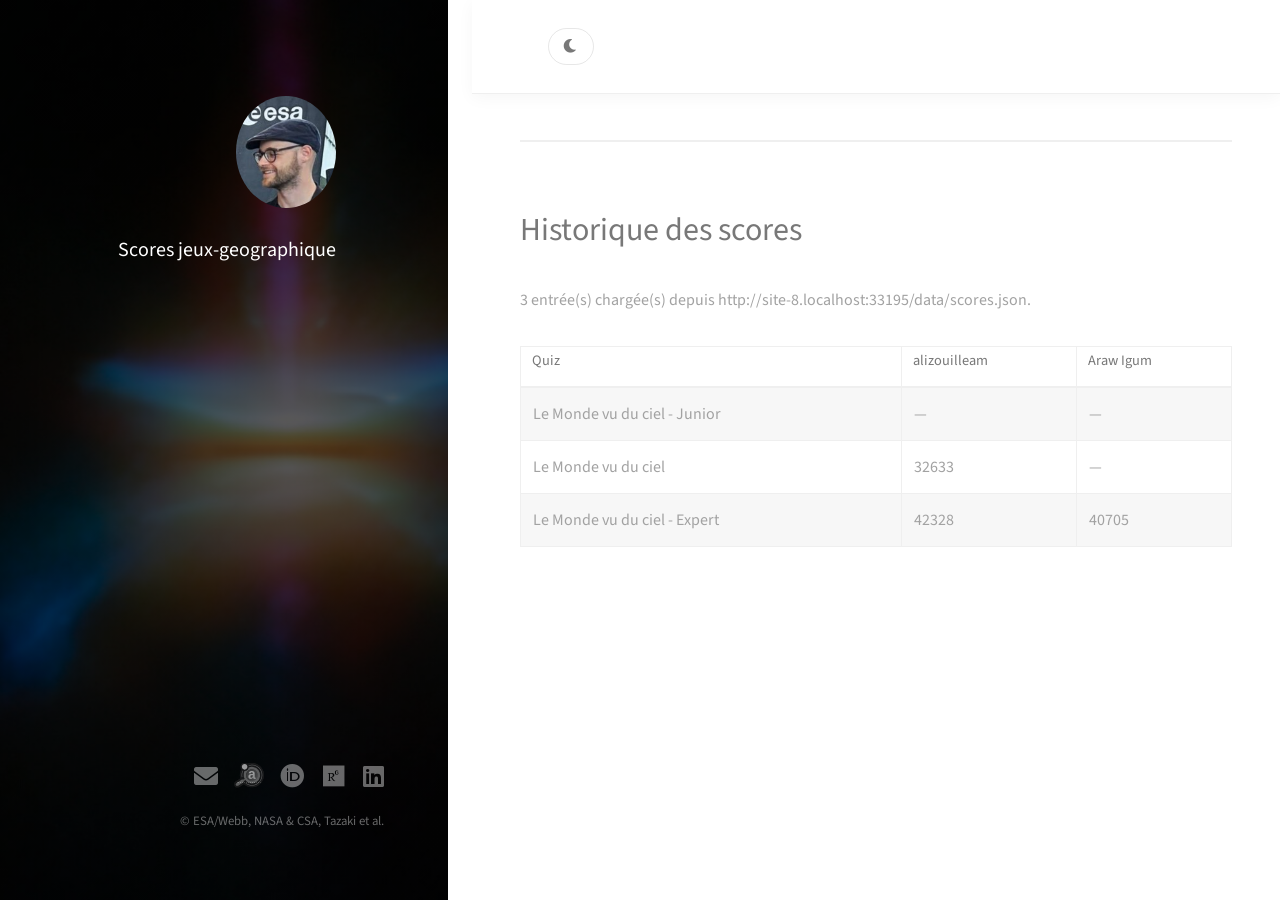
==== geo/index.html @ 8f5fe663 "Test deuxieme page + résumé scores géo" ====
<!DOCTYPE HTML>

<html>
	<head>

		<!--- basic page needs
		================================================== -->
		<title>Scores des quiz</title>
		<meta charset="utf-8" />
		<meta name="robots" content="noindex, nofollow" />

		<!-- mobile specific metas
		================================================== -->
		<meta name="viewport" content="width=device-width, initial-scale=1, user-scalable=no" />

		<!-- CSS
		================================================== -->
		<link rel="stylesheet" href="../assets/css/main.css" />
		<style>
			#main .scores-table {
				border-collapse: collapse;
				border: solid 1px #efefef;
			}

			#main .scores-table th,
			#main .scores-table td {
				border: solid 1px #efefef;
			}

			#main .scores-table thead th {
				border-bottom-width: 2px;
			}

			body.dark-mode #main .scores-table th,
			body.dark-mode #main .scores-table td {
				border-color: #2f2f2f;
			}

			body.dark-mode #main .scores-table {
				border-color: #2f2f2f;
			}
		</style>

	</head>
	<body class="is-preload">

		<!-- Menu header
		================================================== -->
		<header id="menu-header">
			<div class="mobile-menu">
				<div class="mobile-nav-panel">
					<button type="button" class="darkmode-toggle mobile-darkmode" data-theme-toggle aria-label="Enable dark mode">
						<span class="icon solid fa-moon" aria-hidden="true"></span>
					</button>
				</div>
			</div>
		</header>

		<!-- Side Header -->
		<header id="header">
			<div class="inner">
				<a href="#" class="image avatar"><img src="../images/avatar.jpg" alt="" /></a>
				<h1><strong>Scores jeux-geographique</strong><br />
			</div>
		</header>

		<!-- Main -->
		<div id="main">

			<header id="main-header">
				<div class="row">
					<div class="col-12">
						<ul class="header-darkmode">
							<li>
								<button type="button" class="darkmode-toggle" data-theme-toggle aria-label="Enable dark mode">
									<span class="icon solid fa-moon" aria-hidden="true"></span>
								</button>
							</li>
						</ul>
					</div>
				</div>
			</header>

			<section id="scores">
				<header class="major">
					<h2>Historique des scores</h2>
				</header>
				<p id="scores-status">Chargement des données depuis ../data/scores.json...</p>
				<div class="table-wrapper">
					<table class="scores-table" aria-describedby="scores-status">
						<thead>
							<tr>
								<th scope="col">Quiz</th>
								<th scope="col">alizouilleam</th>
								<th scope="col">Araw Igum</th>
							</tr>
						</thead>
						<tbody id="scores-body"></tbody>
					</table>
				</div>
			</section>

		</div>

		<!-- Footer -->
		<footer id="footer">
			<div class="inner">
				<ul class="icons">
					<li><a href="mailto:tom.benest@ustc.edu.cn" class="icon solid fa-envelope"><span class="label">mail</span></a></li>
					<li><a href="https://ui.adsabs.harvard.edu/search/filter_property_fq_property=AND&filter_property_fq_property=property%3A%22refereed%22&fq=%7B!type%3Daqp%20v%3D%24fq_database%7D&fq=%7B!type%3Daqp%20v%3D%24fq_property%7D&fq_database=(database%3Aastronomy%20OR%20database%3Aphysics)&fq_property=(property%3A%22refereed%22)&q=%20author%3A%22Benest%20Couzinou%22&sort=date%20desc%2C%20bibcode%20desc&p_=0" class="ads-link" aria-label="ADS"><img src="../images/ADS_logo.svg" alt="" aria-hidden="true" /></a></li>
					<li><a href="https://orcid.org/0000-0002-8719-7867" class="icon brands fa-orcid"><span class="label">ORCID</span></a></li>
					<li><a href="https://www.researchgate.net/profile/Tom-Benest-Couzinou" class="icon brands fa-researchgate"><span class="label">ResearchGate</span></a></li>
					<li><a href="https://www.linkedin.com/in/tom-benest-69709b201/" class="icon brands fa-linkedin"><span class="label">Linkedin</span></a></li>
				</ul>
				<ul class="copyright">
					<li>&copy; ESA/Webb, NASA & CSA, Tazaki et al.</li>
				</ul>
			</div>
		</footer>

		<!-- Scripts -->
		<script src="../assets/js/jquery.min.js"></script>
		<script src="../assets/js/jquery.poptrox.min.js"></script>
		<script src="../assets/js/browser.min.js"></script>
		<script src="../assets/js/breakpoints.min.js"></script>
		<script src="../assets/js/util.js"></script>
		<script src="../assets/js/main.js"></script>
		<script>
		(function () {
			var status = document.getElementById('scores-status');
			var tbody = document.getElementById('scores-body');
			var scoreSources = [
				new URL('../data/scores.json', window.location.href).toString(),
				new URL('/data/scores.json', window.location.origin || window.location.href).toString(),
				'../data/scores.json',
				'/data/scores.json'
			];

			function parseScore(value) {
				if (value === null || value === undefined || value === '') {
					return '—';
				}

				return String(value);
			}

			function parseEntryDate(value) {
				if (!value) {
					return new Date(0);
				}

				var parts = String(value).split('/');

				if (parts.length !== 3) {
					return new Date(value);
				}

				return new Date(parts[2] + '-' + parts[1] + '-' + parts[0]);
			}

			function buildRow(entry) {
				var row = document.createElement('tr');
				var quizCell = document.createElement('td');
				var firstScoreCell = document.createElement('td');
				var secondScoreCell = document.createElement('td');

				quizCell.textContent = entry.quiz || 'Quiz inconnu';
				firstScoreCell.textContent = parseScore(entry.scores && entry.scores['alizouilleam'] && entry.scores['alizouilleam'].score);
				secondScoreCell.textContent = parseScore(entry.scores && entry.scores['Araw Igum'] && entry.scores['Araw Igum'].score);

				row.appendChild(quizCell);
				row.appendChild(firstScoreCell);
				row.appendChild(secondScoreCell);
				return row;
			}

			function showError(message) {
				status.textContent = message;
				tbody.innerHTML = '';
			}

			if (!window.fetch) {
				showError('Le navigateur ne prend pas en charge le chargement automatique des scores.');
				return;
			}

			function fetchFromSources(index) {
				if (index >= scoreSources.length) {
					throw new Error('No score source available');
				}

				var source = scoreSources[index];

				return fetch(source, { cache: 'no-store' })
					.then(function (response) {
						if (!response.ok) {
							throw new Error('HTTP ' + response.status);
						}

						return response.json();
					})
					.then(function (entries) {
						return {
							source: source,
							entries: entries
						};
					})
					.catch(function () {
						return fetchFromSources(index + 1);
					});
			}

			fetchFromSources(0)
				.then(function (entries) {
					var rows = Array.isArray(entries.entries) ? entries.entries.slice() : [];

					rows.sort(function (left, right) {
						return parseEntryDate(right.date) - parseEntryDate(left.date);
					});

					tbody.innerHTML = '';

					rows.forEach(function (entry) {
						tbody.appendChild(buildRow(entry));
					});

					status.textContent = rows.length + ' entrée(s) chargée(s) depuis ' + entries.source + '.';
				})
				.catch(function () {
					showError('Impossible de charger /data/scores.json.');
				});
		})();
		</script>

	</body>
</html>
---- assets/css/main.css ----
/*
 TOC (adapted):

 01. = Webfonts & Iconfonts
 02. = Document setup (resets, variables)
 03. = Basic / Typography / Container / Row
 04. = Section & Article styles
 05. = Forms (inputs, selects, checkboxes, radios)
 06. = UI Components (box, icon, image, list, icons, labeled-icons, actions, table, button)
 07. = Portfolio / Work Item
 08. = Header styles (menu-header, main-header, header, header-social)
 09. = Footer
 10. = Main content (#main) and sections (#one, #two) + Abstract wrappers
 11. = Poptrox (lightbox)
 12. = Utility / Touch styles
 13. = Responsive breakpoints (XLarge, Large, Medium, Small, XSmall)

 Notes:
 - Sections are grouped to match the current structure of this file.
 - Use these markers to quickly locate rules; further subheadings exist throughout the stylesheet.

 =================================================================== */

/** 
/* 01. =webfonts and iconfonts
/* =================================================================== */

@import url("fontawesome-all.min.css");
@import url("https://fonts.googleapis.com/css?family=Source+Sans+Pro:400,400italic");


/** 
/* 02. =document setup
/* =================================================================== */


html, body, div, span, applet, object,
iframe, h1, h2, h3, h4, h5, h6, p, blockquote,
pre, a, abbr, acronym, address, big, cite,
code, del, dfn, em, img, ins, kbd, q, s, samp,
small, strike, strong, sub, sup, tt, var, b,
u, i, center, dl, dt, dd, ol, ul, li, fieldset,
form, label, legend, table, caption, tbody,
tfoot, thead, tr, th, td, article, aside,
canvas, details, embed, figure, figcaption,
footer, header, hgroup, menu, nav, output, ruby,
section, summary, time, mark, audio, video {
	margin: 0;
	padding: 0;
	border: 0;
	font-size: 100%;
	font: inherit;
	vertical-align: baseline;}

article, aside, details, figcaption, figure,
footer, header, hgroup, menu, nav, section {
	display: block;}

body {
	line-height: 1;
	--bg-dark: 0.65;
	--sidebar-width: 35%;
		--sidebar-gap: 1.5rem;
	--bg-position-x: -350px;
}

ol, ul {
	list-style: none;
}

blockquote, q {
	quotes: none;
}

	blockquote:before, blockquote:after, q:before, q:after {
		content: '';
		content: none;
	}

	body::before {
		content: "";
		position: fixed;
		top: 0;
		left: 0;
		width: var(--sidebar-width);
		height: 100vh;
		background: linear-gradient(rgba(0,0,0,var(--bg-dark)), rgba(0,0,0,var(--bg-dark))), url("../../images/bg.jpg");
		background-position: var(--bg-position-x) center;
		background-repeat: no-repeat;
		background-size: cover;
		background-attachment: fixed;
		pointer-events: none;
		z-index: 0;
	}

table {
	border-collapse: collapse;
	border-spacing: 0;
}

body {
	-webkit-text-size-adjust: none;
}

mark {
	background-color: transparent;
	color: inherit;
}

input::-moz-focus-inner {
	border: 0;
	padding: 0;
}

input, select, textarea {
	-moz-appearance: none;
	-webkit-appearance: none;
	-ms-appearance: none;
	appearance: none;
}

/* === 03. Basic / Typography / Container / Row === */
/* Basic */

	html {
		box-sizing: border-box;
	}

	*, *:before, *:after {
		box-sizing: inherit;
	}

	body {
		background: #fff;
	}

		body.is-preload *, body.is-preload *:before, body.is-preload *:after {
			-moz-animation: none !important;
			-webkit-animation: none !important;
			-ms-animation: none !important;
			animation: none !important;
			-moz-transition: none !important;
			-webkit-transition: none !important;
			-ms-transition: none !important;
			transition: none !important;
		}

	body, input, select, textarea {
		color: #a2a2a2;
		font-family: "Source Sans Pro", Helvetica, sans-serif;
		font-size: 16pt;
		font-weight: 400;
		line-height: 1.75em;
	}

	a {
		-moz-transition: color 0.2s ease-in-out, border-color 0.2s ease-in-out;
		-webkit-transition: color 0.2s ease-in-out, border-color 0.2s ease-in-out;
		-ms-transition: color 0.2s ease-in-out, border-color 0.2s ease-in-out;
		transition: color 0.2s ease-in-out, border-color 0.2s ease-in-out;
		border-bottom: dotted 1px;
		color: #49bf9d;
		text-decoration: none;
	}

		a:hover {
			border-bottom-color: transparent;
			color: #49bf9d !important;
			text-decoration: none;
		}

	strong, b {
		color: #787878;
		font-weight: 400;
	}

	em, i {
		font-style: italic;
	}

	p {
		margin: 0 0 2em 0;
	}

	/* Typography
	--------------------------------------------------------------------- */
	h1, h2, h3, h4, h5, h6 {
		color: #787878;
		font-weight: 400;
		line-height: 1em;
		margin: 0 0 1em 0;
	}

		h1 a, h2 a, h3 a, h4 a, h5 a, h6 a {
			color: inherit;
			text-decoration: none;
		}

	h1 {
		font-size: 2em;
		line-height: 1.5em;
	}

	h2 {
		font-size: 1.5em;
		line-height: 1.5em;
	}

	h3 {
		font-size: 1.25em;
		line-height: 1.5em;
	}

	h4 {
		font-size: 1.1em;
		line-height: 1.5em;
	}

	h5 {
		font-size: 0.9em;
		line-height: 1.5em;
	}

	h6 {
		font-size: 0.7em;
		line-height: 1.5em;
	}

	sub {
		font-size: 0.8em;
		position: relative;
		top: 0.5em;
	}

	sup {
		font-size: 0.8em;
		position: relative;
		top: -0.5em;
	}

	hr {
		border: 0;
		border-bottom: solid 2px #efefef;
		margin: 2em 0;
	}

		hr.major {
			margin: 3em 0;
		}

	blockquote {
		border-left: solid 6px #efefef;
		font-style: italic;
		margin: 0 0 2em 0;
		padding: 0.5em 0 0.5em 1.5em;
	}

	code {
		background: #f7f7f7;
		border-radius: 0.35em;
		border: solid 2px #efefef;
		font-family: "Courier New", monospace;
		font-size: 0.9em;
		margin: 0 0.25em;
		padding: 0.25em 0.65em;
	}

	pre {
		-webkit-overflow-scrolling: touch;
		font-family: "Courier New", monospace;
		font-size: 0.9em;
		margin: 0 0 2em 0;
	}

		pre code {
			display: block;
			line-height: 1.75em;
			padding: 1em 1.5em;
			overflow-x: auto;
		}

	.align-left {
		text-align: left;
	}

	.align-center {
		text-align: center;
	}

	.align-right {
		text-align: right;
	}

/* === 03.a Container === */
/* Container */

	.container {
		margin: 0 auto;
		max-width: calc(100% - 4em);
		width: 100%;
	}

		.container.xsmall {
			width: 25%;
		}

		.container.small {
			width: 50%;
		}

		.container.medium {
			width: 75%;
		}

		.container.large {
			width: 125%;
		}

		.container.xlarge {
			width: 150%;
		}

		.container.max {
			width: 100%;
		}

		@media screen and (max-width: 980px) {

			.container {
				width: 100% !important;
				max-width: 100% !important;
			}

		}

		@media screen and (max-width: 480px) {

			.container {
				max-width: calc(100% - 3em);
			}

		}

/* === 03.b Row === */
/* Row */

	.row {
		display: flex;
		flex-wrap: wrap;
		box-sizing: border-box;
		align-items: stretch;
	}

		.row > * {
			box-sizing: border-box;
		}

		.row.gtr-uniform > * > :last-child {
			margin-bottom: 0;
		}

		.row.aln-left {
			justify-content: flex-start;
		}

		.row.aln-center {
			justify-content: center;
		}

		.row.aln-right {
			justify-content: flex-end;
		}

		.row.aln-top {
			align-items: flex-start;
		}

		.row.aln-middle {
			align-items: center;
		}

		.row.aln-bottom {
			align-items: flex-end;
		}

		.row > .imp {
			order: -1;
		}

		.row > .col-1 {
			width: 8.33333%;
		}

		.row > .off-1 {
			margin-left: 8.33333%;
		}

		.row > .col-2 {
			width: 16.66667%;
		}

		.row > .off-2 {
			margin-left: 16.66667%;
		}

		.row > .col-3 {
			width: 25%;
		}

		.row > .off-3 {
			margin-left: 25%;
		}

		.row > .col-4 {
			width: 33.33333%;
		}

		.row > .off-4 {
			margin-left: 33.33333%;
		}

		.row > .col-5 {
			width: 41.66667%;
		}

		.row > .off-5 {
			margin-left: 41.66667%;
		}

		.row > .col-6 {
			width: 50%;
		}

		.row > .off-6 {
			margin-left: 50%;
		}

		.row > .col-7 {
			width: 58.33333%;
		}

		.row > .off-7 {
			margin-left: 58.33333%;
		}

		.row > .col-8 {
			width: 66.66667%;
		}

		.row > .off-8 {
			margin-left: 66.66667%;
		}

		.row > .col-9 {
			width: 75%;
		}

		.row > .off-9 {
			margin-left: 75%;
		}

		.row > .col-10 {
			width: 83.33333%;
		}

		.row > .off-10 {
			margin-left: 83.33333%;
		}

		.row > .col-11 {
			width: 91.66667%;
		}

		.row > .off-11 {
			margin-left: 91.66667%;
		}

		.row > .col-12 {
			width: 100%;
		}

		.row > .off-12 {
			margin-left: 100%;
		}

		.row.gtr-0 {
			margin-top: 0;
			margin-left: 0em;
		}

			.row.gtr-0 > * {
				padding: 0 0 0 0em;
			}

			.row.gtr-0.gtr-uniform {
				margin-top: 0em;
			}

				.row.gtr-0.gtr-uniform > * {
					padding-top: 0em;
				}

		.row.gtr-25 {
			margin-top: 0;
			margin-left: -0.625em;
		}

			.row.gtr-25 > * {
				padding: 0 0 0 0.625em;
			}

			.row.gtr-25.gtr-uniform {
				margin-top: -0.625em;
			}

				.row.gtr-25.gtr-uniform > * {
					padding-top: 0.625em;
				}

		.row.gtr-50 {
			margin-top: 0;
			margin-left: -1.25em;
		}

			.row.gtr-50 > * {
				padding: 0 0 0 1.25em;
			}

			.row.gtr-50.gtr-uniform {
				margin-top: -1.25em;
			}

				.row.gtr-50.gtr-uniform > * {
					padding-top: 1.25em;
				}

		.row {
			margin-top: 0;
			margin-left: -2.5em;
		}

			.row > * {
				padding: 0 0 0 2.5em;
			}

			.row.gtr-uniform {
				margin-top: -2.5em;
			}

				.row.gtr-uniform > * {
					padding-top: 2.5em;
				}

		.row.gtr-150 {
			margin-top: 0;
			margin-left: -3.75em;
		}

			.row.gtr-150 > * {
				padding: 0 0 0 3.75em;
			}

			.row.gtr-150.gtr-uniform {
				margin-top: -3.75em;
			}

				.row.gtr-150.gtr-uniform > * {
					padding-top: 3.75em;
				}

		.row.gtr-200 {
			margin-top: 0;
			margin-left: -5em;
		}

			.row.gtr-200 > * {
				padding: 0 0 0 5em;
			}

			.row.gtr-200.gtr-uniform {
				margin-top: -5em;
			}

				.row.gtr-200.gtr-uniform > * {
					padding-top: 5em;
				}

		@media screen and (max-width: 1800px) {

			.row {
				display: flex;
				flex-wrap: wrap;
				box-sizing: border-box;
				align-items: stretch;
			}

				.row > * {
					box-sizing: border-box;
				}

				.row.gtr-uniform > * > :last-child {
					margin-bottom: 0;
				}

				.row.aln-left {
					justify-content: flex-start;
				}

				.row.aln-center {
					justify-content: center;
				}

				.row.aln-right {
					justify-content: flex-end;
				}

				.row.aln-top {
					align-items: flex-start;
				}

				.row.aln-middle {
					align-items: center;
				}

				.row.aln-bottom {
					align-items: flex-end;
				}

				.row > .imp-xlarge {
					order: -1;
				}

				.row > .col-1-xlarge {
					width: 8.33333%;
				}

				.row > .off-1-xlarge {
					margin-left: 8.33333%;
				}

				.row > .col-2-xlarge {
					width: 16.66667%;
				}

				.row > .off-2-xlarge {
					margin-left: 16.66667%;
				}

				.row > .col-3-xlarge {
					width: 25%;
				}

				.row > .off-3-xlarge {
					margin-left: 25%;
				}

				.row > .col-4-xlarge {
					width: 33.33333%;
				}

				.row > .off-4-xlarge {
					margin-left: 33.33333%;
				}

				.row > .col-5-xlarge {
					width: 41.66667%;
				}

				.row > .off-5-xlarge {
					margin-left: 41.66667%;
				}

				.row > .col-6-xlarge {
					width: 50%;
				}

				.row > .off-6-xlarge {
					margin-left: 50%;
				}

				.row > .col-7-xlarge {
					width: 58.33333%;
				}

				.row > .off-7-xlarge {
					margin-left: 58.33333%;
				}

				.row > .col-8-xlarge {
					width: 66.66667%;
				}

				.row > .off-8-xlarge {
					margin-left: 66.66667%;
				}

				.row > .col-9-xlarge {
					width: 75%;
				}

				.row > .off-9-xlarge {
					margin-left: 75%;
				}

				.row > .col-10-xlarge {
					width: 83.33333%;
				}

				.row > .off-10-xlarge {
					margin-left: 83.33333%;
				}

				.row > .col-11-xlarge {
					width: 91.66667%;
				}

				.row > .off-11-xlarge {
					margin-left: 91.66667%;
				}

				.row > .col-12-xlarge {
					width: 100%;
				}

				.row > .off-12-xlarge {
					margin-left: 100%;
				}

				.row.gtr-0 {
					margin-top: 0;
					margin-left: 0em;
				}

					.row.gtr-0 > * {
						padding: 0 0 0 0em;
					}

					.row.gtr-0.gtr-uniform {
						margin-top: 0em;
					}

						.row.gtr-0.gtr-uniform > * {
							padding-top: 0em;
						}

				.row.gtr-25 {
					margin-top: 0;
					margin-left: -0.625em;
				}

					.row.gtr-25 > * {
						padding: 0 0 0 0.625em;
					}

					.row.gtr-25.gtr-uniform {
						margin-top: -0.625em;
					}

						.row.gtr-25.gtr-uniform > * {
							padding-top: 0.625em;
						}

				.row.gtr-50 {
					margin-top: 0;
					margin-left: -1.25em;
				}

					.row.gtr-50 > * {
						padding: 0 0 0 1.25em;
					}

					.row.gtr-50.gtr-uniform {
						margin-top: -1.25em;
					}

						.row.gtr-50.gtr-uniform > * {
							padding-top: 1.25em;
						}

				.row {
					margin-top: 0;
					margin-left: -2.5em;
				}

					.row > * {
						padding: 0 0 0 2.5em;
					}

					.row.gtr-uniform {
						margin-top: -2.5em;
					}

						.row.gtr-uniform > * {
							padding-top: 2.5em;
						}

				.row.gtr-150 {
					margin-top: 0;
					margin-left: -3.75em;
				}

					.row.gtr-150 > * {
						padding: 0 0 0 3.75em;
					}

					.row.gtr-150.gtr-uniform {
						margin-top: -3.75em;
					}

						.row.gtr-150.gtr-uniform > * {
							padding-top: 3.75em;
						}

				.row.gtr-200 {
					margin-top: 0;
					margin-left: -5em;
				}

					.row.gtr-200 > * {
						padding: 0 0 0 5em;
					}

					.row.gtr-200.gtr-uniform {
						margin-top: -5em;
					}

						.row.gtr-200.gtr-uniform > * {
							padding-top: 5em;
						}

		}

		@media screen and (max-width: 1280px) {

			.row {
				display: flex;
				flex-wrap: wrap;
				box-sizing: border-box;
				align-items: stretch;
			}

				.row > * {
					box-sizing: border-box;
				}

				.row.gtr-uniform > * > :last-child {
					margin-bottom: 0;
				}

				.row.aln-left {
					justify-content: flex-start;
				}

				.row.aln-center {
					justify-content: center;
				}

				.row.aln-right {
					justify-content: flex-end;
				}

				.row.aln-top {
					align-items: flex-start;
				}

				.row.aln-middle {
					align-items: center;
				}

				.row.aln-bottom {
					align-items: flex-end;
				}

				.row > .imp-large {
					order: -1;
				}

				.row > .col-1-large {
					width: 8.33333%;
				}

				.row > .off-1-large {
					margin-left: 8.33333%;
				}

				.row > .col-2-large {
					width: 16.66667%;
				}

				.row > .off-2-large {
					margin-left: 16.66667%;
				}

				.row > .col-3-large {
					width: 25%;
				}

				.row > .off-3-large {
					margin-left: 25%;
				}

				.row > .col-4-large {
					width: 33.33333%;
				}

				.row > .off-4-large {
					margin-left: 33.33333%;
				}

				.row > .col-5-large {
					width: 41.66667%;
				}

				.row > .off-5-large {
					margin-left: 41.66667%;
				}

				.row > .col-6-large {
					width: 50%;
				}

				.row > .off-6-large {
					margin-left: 50%;
				}

				.row > .col-7-large {
					width: 58.33333%;
				}

				.row > .off-7-large {
					margin-left: 58.33333%;
				}

				.row > .col-8-large {
					width: 66.66667%;
				}

				.row > .off-8-large {
					margin-left: 66.66667%;
				}

				.row > .col-9-large {
					width: 75%;
				}

				.row > .off-9-large {
					margin-left: 75%;
				}

				.row > .col-10-large {
					width: 83.33333%;
				}

				.row > .off-10-large {
					margin-left: 83.33333%;
				}

				.row > .col-11-large {
					width: 91.66667%;
				}

				.row > .off-11-large {
					margin-left: 91.66667%;
				}

				.row > .col-12-large {
					width: 100%;
				}

				.row > .off-12-large {
					margin-left: 100%;
				}

				.row.gtr-0 {
					margin-top: 0;
					margin-left: 0em;
				}

					.row.gtr-0 > * {
						padding: 0 0 0 0em;
					}

					.row.gtr-0.gtr-uniform {
						margin-top: 0em;
					}

						.row.gtr-0.gtr-uniform > * {
							padding-top: 0em;
						}

				.row.gtr-25 {
					margin-top: 0;
					margin-left: -0.5em;
				}

					.row.gtr-25 > * {
						padding: 0 0 0 0.5em;
					}

					.row.gtr-25.gtr-uniform {
						margin-top: -0.5em;
					}

						.row.gtr-25.gtr-uniform > * {
							padding-top: 0.5em;
						}

				.row.gtr-50 {
					margin-top: 0;
					margin-left: -1em;
				}

					.row.gtr-50 > * {
						padding: 0 0 0 1em;
					}

					.row.gtr-50.gtr-uniform {
						margin-top: -1em;
					}

						.row.gtr-50.gtr-uniform > * {
							padding-top: 1em;
						}

				.row {
					margin-top: 0;
					margin-left: -2em;
				}

					.row > * {
						padding: 0 0 0 2em;
					}

					.row.gtr-uniform {
						margin-top: -2em;
					}

						.row.gtr-uniform > * {
							padding-top: 2em;
						}

				.row.gtr-150 {
					margin-top: 0;
					margin-left: -3em;
				}

					.row.gtr-150 > * {
						padding: 0 0 0 3em;
					}

					.row.gtr-150.gtr-uniform {
						margin-top: -3em;
					}

						.row.gtr-150.gtr-uniform > * {
							padding-top: 3em;
						}

				.row.gtr-200 {
					margin-top: 0;
					margin-left: -4em;
				}

					.row.gtr-200 > * {
						padding: 0 0 0 4em;
					}

					.row.gtr-200.gtr-uniform {
						margin-top: -4em;
					}

						.row.gtr-200.gtr-uniform > * {
							padding-top: 4em;
						}

		}

		@media screen and (max-width: 980px) {

			.row {
				display: flex;
				flex-wrap: wrap;
				box-sizing: border-box;
				align-items: stretch;
			}

				.row > * {
					box-sizing: border-box;
				}

				.row.gtr-uniform > * > :last-child {
					margin-bottom: 0;
				}

				.row.aln-left {
					justify-content: flex-start;
				}

				.row.aln-center {
					justify-content: center;
				}

				.row.aln-right {
					justify-content: flex-end;
				}

				.row.aln-top {
					align-items: flex-start;
				}

				.row.aln-middle {
					align-items: center;
				}

				.row.aln-bottom {
					align-items: flex-end;
				}

				.row > .imp-medium {
					order: -1;
				}

				.row > .col-1-medium {
					width: 8.33333%;
				}

				.row > .off-1-medium {
					margin-left: 8.33333%;
				}

				.row > .col-2-medium {
					width: 16.66667%;
				}

				.row > .off-2-medium {
					margin-left: 16.66667%;
				}

				.row > .col-3-medium {
					width: 25%;
				}

				.row > .off-3-medium {
					margin-left: 25%;
				}

				.row > .col-4-medium {
					width: 33.33333%;
				}

				.row > .off-4-medium {
					margin-left: 33.33333%;
				}

				.row > .col-5-medium {
					width: 41.66667%;
				}

				.row > .off-5-medium {
					margin-left: 41.66667%;
				}

				.row > .col-6-medium {
					width: 50%;
				}

				.row > .off-6-medium {
					margin-left: 50%;
				}

				.row > .col-7-medium {
					width: 58.33333%;
				}

				.row > .off-7-medium {
					margin-left: 58.33333%;
				}

				.row > .col-8-medium {
					width: 66.66667%;
				}

				.row > .off-8-medium {
					margin-left: 66.66667%;
				}

				.row > .col-9-medium {
					width: 75%;
				}

				.row > .off-9-medium {
					margin-left: 75%;
				}

				.row > .col-10-medium {
					width: 83.33333%;
				}

				.row > .off-10-medium {
					margin-left: 83.33333%;
				}

				.row > .col-11-medium {
					width: 91.66667%;
				}

				.row > .off-11-medium {
					margin-left: 91.66667%;
				}

				.row > .col-12-medium {
					width: 100%;
				}

				.row > .off-12-medium {
					margin-left: 100%;
				}

				.row.gtr-0 {
					margin-top: 0;
					margin-left: 0em;
				}

					.row.gtr-0 > * {
						padding: 0 0 0 0em;
					}

					.row.gtr-0.gtr-uniform {
						margin-top: 0em;
					}

						.row.gtr-0.gtr-uniform > * {
							padding-top: 0em;
						}

				.row.gtr-25 {
					margin-top: 0;
					margin-left: -0.5em;
				}

					.row.gtr-25 > * {
						padding: 0 0 0 0.5em;
					}

					.row.gtr-25.gtr-uniform {
						margin-top: -0.5em;
					}

						.row.gtr-25.gtr-uniform > * {
							padding-top: 0.5em;
						}

				.row.gtr-50 {
					margin-top: 0;
					margin-left: -1em;
				}

					.row.gtr-50 > * {
						padding: 0 0 0 1em;
					}

					.row.gtr-50.gtr-uniform {
						margin-top: -1em;
					}

						.row.gtr-50.gtr-uniform > * {
							padding-top: 1em;
						}

				.row {
					margin-top: 0;
					margin-left: -2em;
				}

					.row > * {
						padding: 0 0 0 2em;
					}

					.row.gtr-uniform {
						margin-top: -2em;
					}

						.row.gtr-uniform > * {
							padding-top: 2em;
						}

				.row.gtr-150 {
					margin-top: 0;
					margin-left: -3em;
				}

					.row.gtr-150 > * {
						padding: 0 0 0 3em;
					}

					.row.gtr-150.gtr-uniform {
						margin-top: -3em;
					}

						.row.gtr-150.gtr-uniform > * {
							padding-top: 3em;
						}

				.row.gtr-200 {
					margin-top: 0;
					margin-left: -4em;
				}

					.row.gtr-200 > * {
						padding: 0 0 0 4em;
					}

					.row.gtr-200.gtr-uniform {
						margin-top: -4em;
					}

						.row.gtr-200.gtr-uniform > * {
							padding-top: 4em;
						}

		}

		@media screen and (max-width: 736px) {

			.row {
				display: flex;
				flex-wrap: wrap;
				box-sizing: border-box;
				align-items: stretch;
			}

				.row > * {
					box-sizing: border-box;
				}

				.row.gtr-uniform > * > :last-child {
					margin-bottom: 0;
				}

				.row.aln-left {
					justify-content: flex-start;
				}

				.row.aln-center {
					justify-content: center;
				}

				.row.aln-right {
					justify-content: flex-end;
				}

				.row.aln-top {
					align-items: flex-start;
				}

				.row.aln-middle {
					align-items: center;
				}

				.row.aln-bottom {
					align-items: flex-end;
				}

				.row > .imp-small {
					order: -1;
				}

				.row > .col-1-small {
					width: 8.33333%;
				}

				.row > .off-1-small {
					margin-left: 8.33333%;
				}

				.row > .col-2-small {
					width: 16.66667%;
				}

				.row > .off-2-small {
					margin-left: 16.66667%;
				}

				.row > .col-3-small {
					width: 25%;
				}

				.row > .off-3-small {
					margin-left: 25%;
				}

				.row > .col-4-small {
					width: 33.33333%;
				}

				.row > .off-4-small {
					margin-left: 33.33333%;
				}

				.row > .col-5-small {
					width: 41.66667%;
				}

				.row > .off-5-small {
					margin-left: 41.66667%;
				}

				.row > .col-6-small {
					width: 50%;
				}

				.row > .off-6-small {
					margin-left: 50%;
				}

				.row > .col-7-small {
					width: 58.33333%;
				}

				.row > .off-7-small {
					margin-left: 58.33333%;
				}

				.row > .col-8-small {
					width: 66.66667%;
				}

				.row > .off-8-small {
					margin-left: 66.66667%;
				}

				.row > .col-9-small {
					width: 75%;
				}

				.row > .off-9-small {
					margin-left: 75%;
				}

				.row > .col-10-small {
					width: 83.33333%;
				}

				.row > .off-10-small {
					margin-left: 83.33333%;
				}

				.row > .col-11-small {
					width: 91.66667%;
				}

				.row > .off-11-small {
					margin-left: 91.66667%;
				}

				.row > .col-12-small {
					width: 100%;
				}

				.row > .off-12-small {
					margin-left: 100%;
				}

				.row.gtr-0 {
					margin-top: 0;
					margin-left: 0em;
				}

					.row.gtr-0 > * {
						padding: 0 0 0 0em;
					}

					.row.gtr-0.gtr-uniform {
						margin-top: 0em;
					}

						.row.gtr-0.gtr-uniform > * {
							padding-top: 0em;
						}

				.row.gtr-25 {
					margin-top: 0;
					margin-left: -0.375em;
				}

					.row.gtr-25 > * {
						padding: 0 0 0 0.375em;
					}

					.row.gtr-25.gtr-uniform {
						margin-top: -0.375em;
					}

						.row.gtr-25.gtr-uniform > * {
							padding-top: 0.375em;
						}

				.row.gtr-50 {
					margin-top: 0;
					margin-left: -0.75em;
				}

					.row.gtr-50 > * {
						padding: 0 0 0 0.75em;
					}

					.row.gtr-50.gtr-uniform {
						margin-top: -0.75em;
					}

						.row.gtr-50.gtr-uniform > * {
							padding-top: 0.75em;
						}

				.row {
					margin-top: 0;
					margin-left: -1.5em;
				}

					.row > * {
						padding: 0 0 0 1.5em;
					}

					.row.gtr-uniform {
						margin-top: -1.5em;
					}

						.row.gtr-uniform > * {
							padding-top: 1.5em;
						}

				.row.gtr-150 {
					margin-top: 0;
					margin-left: -2.25em;
				}

					.row.gtr-150 > * {
						padding: 0 0 0 2.25em;
					}

					.row.gtr-150.gtr-uniform {
						margin-top: -2.25em;
					}

						.row.gtr-150.gtr-uniform > * {
							padding-top: 2.25em;
						}

				.row.gtr-200 {
					margin-top: 0;
					margin-left: -3em;
				}

					.row.gtr-200 > * {
						padding: 0 0 0 3em;
					}

					.row.gtr-200.gtr-uniform {
						margin-top: -3em;
					}

						.row.gtr-200.gtr-uniform > * {
							padding-top: 3em;
						}

		}

		@media screen and (max-width: 480px) {

			.row {
				display: flex;
				flex-wrap: wrap;
				box-sizing: border-box;
				align-items: stretch;
			}

				.row > * {
					box-sizing: border-box;
				}

				.row.gtr-uniform > * > :last-child {
					margin-bottom: 0;
				}

				.row.aln-left {
					justify-content: flex-start;
				}

				.row.aln-center {
					justify-content: center;
				}

				.row.aln-right {
					justify-content: flex-end;
				}

				.row.aln-top {
					align-items: flex-start;
				}

				.row.aln-middle {
					align-items: center;
				}

				.row.aln-bottom {
					align-items: flex-end;
				}

				.row > .imp-xsmall {
					order: -1;
				}

				.row > .col-1-xsmall {
					width: 8.33333%;
				}

				.row > .off-1-xsmall {
					margin-left: 8.33333%;
				}

				.row > .col-2-xsmall {
					width: 16.66667%;
				}

				.row > .off-2-xsmall {
					margin-left: 16.66667%;
				}

				.row > .col-3-xsmall {
					width: 25%;
				}

				.row > .off-3-xsmall {
					margin-left: 25%;
				}

				.row > .col-4-xsmall {
					width: 33.33333%;
				}

				.row > .off-4-xsmall {
					margin-left: 33.33333%;
				}

				.row > .col-5-xsmall {
					width: 41.66667%;
				}

				.row > .off-5-xsmall {
					margin-left: 41.66667%;
				}

				.row > .col-6-xsmall {
					width: 50%;
				}

				.row > .off-6-xsmall {
					margin-left: 50%;
				}

				.row > .col-7-xsmall {
					width: 58.33333%;
				}

				.row > .off-7-xsmall {
					margin-left: 58.33333%;
				}

				.row > .col-8-xsmall {
					width: 66.66667%;
				}

				.row > .off-8-xsmall {
					margin-left: 66.66667%;
				}

				.row > .col-9-xsmall {
					width: 75%;
				}

				.row > .off-9-xsmall {
					margin-left: 75%;
				}

				.row > .col-10-xsmall {
					width: 83.33333%;
				}

				.row > .off-10-xsmall {
					margin-left: 83.33333%;
				}

				.row > .col-11-xsmall {
					width: 91.66667%;
				}

				.row > .off-11-xsmall {
					margin-left: 91.66667%;
				}

				.row > .col-12-xsmall {
					width: 100%;
				}

				.row > .off-12-xsmall {
					margin-left: 100%;
				}

				.row.gtr-0 {
					margin-top: 0;
					margin-left: 0em;
				}

					.row.gtr-0 > * {
						padding: 0 0 0 0em;
					}

					.row.gtr-0.gtr-uniform {
						margin-top: 0em;
					}

						.row.gtr-0.gtr-uniform > * {
							padding-top: 0em;
						}

				.row.gtr-25 {
					margin-top: 0;
					margin-left: -0.375em;
				}

					.row.gtr-25 > * {
						padding: 0 0 0 0.375em;
					}

					.row.gtr-25.gtr-uniform {
						margin-top: -0.375em;
					}

						.row.gtr-25.gtr-uniform > * {
							padding-top: 0.375em;
						}

				.row.gtr-50 {
					margin-top: 0;
					margin-left: -0.75em;
				}

					.row.gtr-50 > * {
						padding: 0 0 0 0.75em;
					}

					.row.gtr-50.gtr-uniform {
						margin-top: -0.75em;
					}

						.row.gtr-50.gtr-uniform > * {
							padding-top: 0.75em;
						}

				.row {
					margin-top: 0;
					margin-left: -1.5em;
				}

					.row > * {
						padding: 0 0 0 1.5em;
					}

					.row.gtr-uniform {
						margin-top: -1.5em;
					}

						.row.gtr-uniform > * {
							padding-top: 1.5em;
						}

				.row.gtr-150 {
					margin-top: 0;
					margin-left: -2.25em;
				}

					.row.gtr-150 > * {
						padding: 0 0 0 2.25em;
					}

					.row.gtr-150.gtr-uniform {
						margin-top: -2.25em;
					}

						.row.gtr-150.gtr-uniform > * {
							padding-top: 2.25em;
						}

				.row.gtr-200 {
					margin-top: 0;
					margin-left: -3em;
				}

					.row.gtr-200 > * {
						padding: 0 0 0 3em;
					}

					.row.gtr-200.gtr-uniform {
						margin-top: -3em;
					}

						.row.gtr-200.gtr-uniform > * {
							padding-top: 3em;
						}

		}

/* === 04. Section & Article styles === */
/* Section/Article */

	section.special, article.special {
		text-align: center;
	}

	header p {
		color: #b2b2b2;
		position: relative;
		margin: 0 0 1.5em 0;
	}

	header h2 + p {
		font-size: 1.25em;
		margin-top: -1em;
		line-height: 1.5em;
	}

	header h3 + p {
		font-size: 1.1em;
		margin-top: -0.8em;
		line-height: 1.5em;
	}

	header h4 + p,
	header h5 + p,
	header h6 + p {
		font-size: 0.9em;
		margin-top: -0.6em;
		line-height: 1.5em;
	}

	header.major h2 {
		font-size: 2em;
	}

/* === 05. Forms (inputs, selects, checkboxes, radios) === */
/* Form */

	form {
		margin: 0 0 2em 0;
	}

	label {
		color: #787878;
		display: block;
		font-size: 0.9em;
		font-weight: 400;
		margin: 0 0 1em 0;
	}

	input[type="text"],
	input[type="password"],
	input[type="email"],
	select,
	textarea {
		-moz-appearance: none;
		-webkit-appearance: none;
		-ms-appearance: none;
		appearance: none;
		background: #f7f7f7;
		border-radius: 0.35em;
		border: solid 2px transparent;
		color: inherit;
		display: block;
		outline: 0;
		padding: 0 0.75em;
		text-decoration: none;
		width: 100%;
	}

		input[type="text"]:invalid,
		input[type="password"]:invalid,
		input[type="email"]:invalid,
		select:invalid,
		textarea:invalid {
			box-shadow: none;
		}

		input[type="text"]:focus,
		input[type="password"]:focus,
		input[type="email"]:focus,
		select:focus,
		textarea:focus {
			border-color: #49bf9d;
		}

	select {
		background-image: url("data:image/svg+xml;charset=utf8,%3Csvg xmlns='http://www.w3.org/2000/svg' width='40' height='40' preserveAspectRatio='none' viewBox='0 0 40 40'%3E%3Cpath d='M9.4,12.3l10.4,10.4l10.4-10.4c0.2-0.2,0.5-0.4,0.9-0.4c0.3,0,0.6,0.1,0.9,0.4l3.3,3.3c0.2,0.2,0.4,0.5,0.4,0.9 c0,0.4-0.1,0.6-0.4,0.9L20.7,31.9c-0.2,0.2-0.5,0.4-0.9,0.4c-0.3,0-0.6-0.1-0.9-0.4L4.3,17.3c-0.2-0.2-0.4-0.5-0.4-0.9 c0-0.4,0.1-0.6,0.4-0.9l3.3-3.3c0.2-0.2,0.5-0.4,0.9-0.4S9.1,12.1,9.4,12.3z' fill='%23dfdfdf' /%3E%3C/svg%3E");
		background-size: 1.25rem;
		background-repeat: no-repeat;
		background-position: calc(100% - 1rem) center;
		height: 2.75em;
		padding-right: 2.75em;
		text-overflow: ellipsis;
	}

		select option {
			color: #787878;
			background: #fff;
		}

		select:focus::-ms-value {
			background-color: transparent;
		}

		select::-ms-expand {
			display: none;
		}

	input[type="text"],
	input[type="password"],
	input[type="email"],
	select {
		height: 2.75em;
	}

	textarea {
		padding: 0.75em;
	}

	input[type="checkbox"],
	input[type="radio"] {
		-moz-appearance: none;
		-webkit-appearance: none;
		-ms-appearance: none;
		appearance: none;
		display: block;
		float: left;
		margin-right: -2em;
		opacity: 0;
		width: 1em;
		z-index: -1;
	}

		input[type="checkbox"] + label,
		input[type="radio"] + label {
			text-decoration: none;
			color: #a2a2a2;
			cursor: pointer;
			display: inline-block;
			font-size: 1em;
			font-weight: 400;
			padding-left: 2.4em;
			padding-right: 0.75em;
			position: relative;
		}

			input[type="checkbox"] + label:before,
			input[type="radio"] + label:before {
				-moz-osx-font-smoothing: grayscale;
				-webkit-font-smoothing: antialiased;
				display: inline-block;
				font-style: normal;
				font-variant: normal;
				text-rendering: auto;
				line-height: 1;
				text-transform: none !important;
				font-family: 'Font Awesome 5 Free';
				font-weight: 900;
			}

			input[type="checkbox"] + label:before,
			input[type="radio"] + label:before {
				background: #f7f7f7;
				border-radius: 0.35em;
				border: solid 2px transparent;
				content: '';
				display: inline-block;
				font-size: 0.8em;
				height: 2.0625em;
				left: 0;
				line-height: 1.85625em;
				position: absolute;
				text-align: center;
				top: 0;
				width: 2.0625em;
			}

		input[type="checkbox"]:checked + label:before,
		input[type="radio"]:checked + label:before {
			background: #787878;
			border-color: #787878;
			color: #fff;
			content: '\f00c';
		}

		input[type="checkbox"]:focus + label:before,
		input[type="radio"]:focus + label:before {
			border-color: #49bf9d;
		}

	input[type="checkbox"] + label:before {
		border-radius: 0.35em;
	}

	input[type="radio"] + label:before {
		border-radius: 100%;
	}

	::-webkit-input-placeholder {
		color: #b2b2b2 !important;
		opacity: 1.0;
	}

	:-moz-placeholder {
		color: #b2b2b2 !important;
		opacity: 1.0;
	}

	::-moz-placeholder {
		color: #b2b2b2 !important;
		opacity: 1.0;
	}

	:-ms-input-placeholder {
		color: #b2b2b2 !important;
		opacity: 1.0;
	}

/* === 06. UI Components: Box / Icon / Image / List / Icons / Labeled Icons / Actions / Table / Button === */
/* Box */

	.box {
		border-radius: 0.35em;
		border: solid 2px #efefef;
		margin-bottom: 2em;
		padding: 1.5em;
	}

		.box > :last-child,
		.box > :last-child > :last-child,
		.box > :last-child > :last-child > :last-child {
			margin-bottom: 0;
		}

		.box.alt {
			border: 0;
			border-radius: 0;
			padding: 0;
		}

/* Icon */

	.icon {
		text-decoration: none;
		border-bottom: none;
		position: relative;
	}

		.icon:before {
			-moz-osx-font-smoothing: grayscale;
			-webkit-font-smoothing: antialiased;
			display: inline-block;
			font-style: normal;
			font-variant: normal;
			text-rendering: auto;
			line-height: 1;
			text-transform: none !important;
			font-family: 'Font Awesome 5 Free';
			font-weight: 400;
		}

		.icon > .label {
			display: none;
		}

		.icon:before {
			line-height: inherit;
		}

		.icon.solid:before {
			font-weight: 900;
		}

		.icon.brands:before {
			font-family: 'Font Awesome 5 Brands';
		}

/* Image */

	.image {
		border-radius: 0.35em;
		border: 0;
		display: inline-block;
		position: relative;
	}

		.image:before {
			-moz-transition: opacity 0.2s ease-in-out;
			-webkit-transition: opacity 0.2s ease-in-out;
			-ms-transition: opacity 0.2s ease-in-out;
			transition: opacity 0.2s ease-in-out;
			background: url("images/overlay.png");
			border-radius: 0.35em;
			content: '';
			display: block;
			height: 100%;
			left: 0;
			opacity: 0.5;
			position: absolute;
			top: 0;
			width: 100%;
		}

		.image.thumb {
			text-align: center;
		}

			.image.thumb:after {
				-moz-transition: opacity 0.2s ease-in-out;
				-webkit-transition: opacity 0.2s ease-in-out;
				-ms-transition: opacity 0.2s ease-in-out;
				transition: opacity 0.2s ease-in-out;
				border-radius: 0.35em;
				border: solid 3px rgba(255, 255, 255, 0.5);
				color: #fff;
				content: 'View';
				display: inline-block;
				font-size: 0.8em;
				font-weight: 400;
				left: 50%;
				line-height: 2.25em;
				margin: -1.25em 0 0 -3em;
				opacity: 0;
				padding: 0 1.5em;
				position: absolute;
				text-align: center;
				text-decoration: none;
				top: 50%;
				white-space: nowrap;
			}

			.image.thumb:hover:after {
				opacity: 1.0;
			}

			.image.thumb:hover:before {
				background: url("images/overlay.png"), url("images/overlay.png");
				opacity: 1.0;
			}

		.image img {
			border-radius: 0.35em;
			display: block;
		}

		.image.left {
			float: left;
			margin: 0 1.5em 1em 0;
			top: 0.25em;
		}

		.image.right {
			float: right;
			margin: 0 0 1em 1.5em;
			top: 0.25em;
		}

		.image.left, .image.right {
			max-width: 40%;
		}

			.image.left img, .image.right img {
				width: 100%;
			}

		.image.fit {
			display: block;
			margin: 0 0 2em 0;
			width: 100%;
		}

			.image.fit img {
				width: 100%;
			}

		.image.avatar {
			border-radius: 100%;
		}

			.image.avatar:before {
				display: none;
			}

			.image.avatar img {
				border-radius: 100%;
				width: 100%;
			}

/* List */

	ol {
		list-style: decimal;
		margin: 0 0 2em 0;
		padding-left: 1.25em;
	}

		ol li {
			padding-left: 0.25em;
		}

	ul {
		list-style: disc;
		margin: 0 0 2em 0;
		padding-left: 1em;
	}

		ul li {
			padding-left: 0.5em;
		}

		ul.alt {
			list-style: none;
			padding-left: 0;
		}

			ul.alt li {
				border-top: solid 2px #efefef;
				padding: 0.5em 0;
			}

				ul.alt li:first-child {
					border-top: 0;
					padding-top: 0;
				}

	dl {
		margin: 0 0 2em 0;
	}

/* === 06.a Icons / Labeled Icons / Actions / Table / Button === */
/* Icons */

	ul.icons {
		cursor: default;
		list-style: none;
		padding-left: 0;
	}

		ul.icons li {
			display: inline-block;
			padding: 0 1em 0 0;
		}

			ul.icons li:last-child {
				padding-right: 0;
			}

			ul.icons li .icon:before {
				font-size: 1.5em;
			}

/* Labeled Icons */

	ul.labeled-icons {
		list-style: none;
		padding: 0;
	}

		ul.labeled-icons li {
			line-height: 1.75em;
			margin: 1.5em 0 0 0;
			padding-left: 2.25em;
			position: relative;
		}

			ul.labeled-icons li:first-child {
				margin-top: 0;
			}

			ul.labeled-icons li a {
				color: inherit;
			}

			ul.labeled-icons li h3 {
				color: #b2b2b2;
				left: 0;
				position: absolute;
				text-align: center;
				top: 0;
				width: 1em;
			}

/* Actions */

	ul.actions {
		display: -moz-flex;
		display: -webkit-flex;
		display: -ms-flex;
		display: flex;
		cursor: default;
		list-style: none;
		margin-left: -1em;
		padding-left: 0;
	}

		ul.actions li {
			padding: 0 0 0 1em;
			vertical-align: middle;
		}

		ul.actions.special {
			-moz-justify-content: center;
			-webkit-justify-content: center;
			-ms-justify-content: center;
			justify-content: center;
			width: 100%;
			margin-left: 0;
		}

			ul.actions.special li:first-child {
				padding-left: 0;
			}

		ul.actions.stacked {
			-moz-flex-direction: column;
			-webkit-flex-direction: column;
			-ms-flex-direction: column;
			flex-direction: column;
			margin-left: 0;
		}

			ul.actions.stacked li {
				padding: 1.3em 0 0 0;
			}

				ul.actions.stacked li:first-child {
					padding-top: 0;
				}

		ul.actions.fit {
			width: calc(100% + 1em);
		}

			ul.actions.fit li {
				-moz-flex-grow: 1;
				-webkit-flex-grow: 1;
				-ms-flex-grow: 1;
				flex-grow: 1;
				-moz-flex-shrink: 1;
				-webkit-flex-shrink: 1;
				-ms-flex-shrink: 1;
				flex-shrink: 1;
				width: 100%;
			}

				ul.actions.fit li > * {
					width: 100%;
				}

			ul.actions.fit.stacked {
				width: 100%;
			}

		@media screen and (max-width: 480px) {

			ul.actions:not(.fixed) {
				-moz-flex-direction: column;
				-webkit-flex-direction: column;
				-ms-flex-direction: column;
				flex-direction: column;
				margin-left: 0;
				width: 100% !important;
			}

				ul.actions:not(.fixed) li {
					-moz-flex-grow: 1;
					-webkit-flex-grow: 1;
					-ms-flex-grow: 1;
					flex-grow: 1;
					-moz-flex-shrink: 1;
					-webkit-flex-shrink: 1;
					-ms-flex-shrink: 1;
					flex-shrink: 1;
					padding: 1em 0 0 0;
					text-align: center;
					width: 100%;
				}

					ul.actions:not(.fixed) li > * {
						width: 100%;
					}

					ul.actions:not(.fixed) li:first-child {
						padding-top: 0;
					}

					ul.actions:not(.fixed) li input[type="submit"],
					ul.actions:not(.fixed) li input[type="reset"],
					ul.actions:not(.fixed) li input[type="button"],
					ul.actions:not(.fixed) li button,
					ul.actions:not(.fixed) li .button {
						width: 100%;
					}

						ul.actions:not(.fixed) li input[type="submit"].icon:before,
						ul.actions:not(.fixed) li input[type="reset"].icon:before,
						ul.actions:not(.fixed) li input[type="button"].icon:before,
						ul.actions:not(.fixed) li button.icon:before,
						ul.actions:not(.fixed) li .button.icon:before {
							margin-left: -0.5em;
						}

		}

/* Table */

	.table-wrapper {
		-webkit-overflow-scrolling: touch;
		overflow-x: auto;
	}

	table {
		margin: 0 0 2em 0;
		width: 100%;
	}

		table tbody tr {
			border: solid 1px #efefef;
			border-left: 0;
			border-right: 0;
		}

			table tbody tr:nth-child(2n + 1) {
				background-color: #f7f7f7;
			}

		table td {
			padding: 0.75em 0.75em;
		}

		table th {
			color: #787878;
			font-size: 0.9em;
			font-weight: 400;
			padding: 0 0.75em 0.75em 0.75em;
			text-align: left;
		}

		table thead {
			border-bottom: solid 2px #efefef;
		}

		table tfoot {
			border-top: solid 2px #efefef;
		}

		table.alt {
			border-collapse: separate;
		}

			table.alt tbody tr td {
				border: solid 2px #efefef;
				border-left-width: 0;
				border-top-width: 0;
			}

				table.alt tbody tr td:first-child {
					border-left-width: 2px;
				}

			table.alt tbody tr:first-child td {
				border-top-width: 2px;
			}

			table.alt thead {
				border-bottom: 0;
			}

			table.alt tfoot {
				border-top: 0;
			}

/* Button */

	input[type="submit"],
	input[type="reset"],
	input[type="button"],
	.button {
		-moz-appearance: none;
		-webkit-appearance: none;
		-ms-appearance: none;
		appearance: none;
		-moz-transition: background-color 0.2s ease-in-out, color 0.2s ease-in-out, border-color 0.2s ease-in-out;
		-webkit-transition: background-color 0.2s ease-in-out, color 0.2s ease-in-out, border-color 0.2s ease-in-out;
		-ms-transition: background-color 0.2s ease-in-out, color 0.2s ease-in-out, border-color 0.2s ease-in-out;
		transition: background-color 0.2s ease-in-out, color 0.2s ease-in-out, border-color 0.2s ease-in-out;
		background-color: transparent;
		border-radius: 0.35em;
		border: solid 3px #efefef;
		color: #787878 !important;
		cursor: pointer;
		display: inline-block;
		font-weight: 400;
		height: 3.15em;
		height: calc(2.75em + 6px);
		line-height: 2.75em;
		min-width: 10em;
		padding: 0 1.5em;
		text-align: center;
		text-decoration: none;
		white-space: nowrap;
	}

		input[type="submit"]:hover,
		input[type="reset"]:hover,
		input[type="button"]:hover,
		.button:hover {
			border-color: #49bf9d;
			color: #49bf9d !important;
		}

		input[type="submit"]:active,
		input[type="reset"]:active,
		input[type="button"]:active,
		.button:active {
			background-color: rgba(73, 191, 157, 0.1);
			border-color: #49bf9d;
			color: #49bf9d !important;
		}

		input[type="submit"].icon,
		input[type="reset"].icon,
		input[type="button"].icon,
		.button.icon {
			padding-left: 1.35em;
		}

			input[type="submit"].icon:before,
			input[type="reset"].icon:before,
			input[type="button"].icon:before,
			.button.icon:before {
				margin-right: 0.5em;
			}

		input[type="submit"].fit,
		input[type="reset"].fit,
		input[type="button"].fit,
		.button.fit {
			min-width: 0;
			width: 100%;
		}

		input[type="submit"].small,
		input[type="reset"].small,
		input[type="button"].small,
		.button.small {
			font-size: 0.8em;
		}

		input[type="submit"].large,
		input[type="reset"].large,
		input[type="button"].large,
		.button.large {
			font-size: 1.35em;
		}

		input[type="submit"].primary,
		input[type="reset"].primary,
		input[type="button"].primary,
		.button.primary {
			background-color: #49bf9d;
			border-color: #49bf9d;
			color: #ffffff !important;
		}

			input[type="submit"].primary:hover,
			input[type="reset"].primary:hover,
			input[type="button"].primary:hover,
			.button.primary:hover {
				background-color: #5cc6a7;
				border-color: #5cc6a7;
			}

			input[type="submit"].primary:active,
			input[type="reset"].primary:active,
			input[type="button"].primary:active,
			.button.primary:active {
				background-color: #3eb08f;
				border-color: #3eb08f;
			}

		input[type="submit"].disabled, input[type="submit"]:disabled,
		input[type="reset"].disabled,
		input[type="reset"]:disabled,
		input[type="button"].disabled,
		input[type="button"]:disabled,
		.button.disabled,
		.button:disabled {
			background-color: #e7e7e7 !important;
			border-color: #e7e7e7 !important;
			color: #b2b2b2 !important;
			cursor: default;
		}

/* === 07. Portfolio / Work Item === */
/* Work Item */

	.work-item {
		margin: 0 0 2em 0;
	}

		.work-item .image {
			margin: 0 0 1.5em 0;
		}

		.work-item h3 {
			font-size: 1em;
			margin: 0 0 0.5em 0;
		}

		.work-item .author-highlight {
			font-weight: 900;
		}

		.work-item .work-meta {
			font-size: 0.82em;
			line-height: 1.5em;
			margin: 0 0 0.75em 0;
		}

		.work-item .readmore-btn {
			background: none;
			border: 0;
			color: #2E2EFF;
			cursor: pointer;
			display: inline-block;
			font-size: 1.1em;
			font-weight: 500;
			margin: 0 0 0.75em 0;
			padding: 0;
			text-decoration: underline;
			text-decoration-thickness: 1px;
			text-underline-offset: 0.14em;
		}

		.work-item .readmore-btn:hover,
		.work-item .readmore-btn:focus-visible {
			color: #4f4f4f;
		}

		.work-item .text-wrapper {
			font-size: 1.0em;
			line-height: 1.65em;
		}

		.work-item .text-wrapper p {
			margin: 0;
		}

		.work-item p {
			font-size: 0.8em;
			line-height: 1.5em;
			margin: 0;
		}

/* === 08. Header styles (menu-header, main-header, header-social) === */
/* Main Header */

	#main-header {
		background: #fff;
		border-bottom: solid 1px rgba(120, 120, 120, 0.12);
		box-sizing: border-box;
		color: #787878;
		padding: 0.75em 4em 1.15em 4em;
		left: calc(var(--sidebar-width) + var(--sidebar-gap));
		position: fixed;
		top: 0;
		right: 0;
		width: auto;
		box-shadow: 0 0.25em 1em rgba(0, 0, 0, 0.04);
		z-index: 3;
	}

		#main-header .row {
			display: -moz-flex;
			display: -webkit-flex;
			display: -ms-flex;
			display: flex;
			-moz-align-items: center;
			-webkit-align-items: center;
			-ms-align-items: center;
			align-items: center;
			-moz-justify-content: space-between;
			-webkit-justify-content: space-between;
			-ms-justify-content: space-between;
			justify-content: space-between;
			gap: 1.5em;
			background: transparent;
			padding: 0.75em 1.25em;
			width: 100%;
		}

		#main-header #nav-wrap {
			flex: 1 1 auto;
			min-width: 0;
		}

		#main-header #nav {
			display: -moz-flex;
			display: -webkit-flex;
			display: -ms-flex;
			display: flex;
			-moz-align-items: center;
			-webkit-align-items: center;
			-ms-align-items: center;
			align-items: center;
			-moz-flex-wrap: wrap;
			-webkit-flex-wrap: wrap;
			-ms-flex-wrap: wrap;
			flex-wrap: wrap;
			/* remove default list markers and spacing */
			list-style: none;
			margin: 0;
			padding: 0;
			gap: 1.25em;
		}

			#main-header #nav > li {
				margin: 0;
			}

			#main-header #nav a {
				border-bottom: 0;
				color: #787878;
				font-size: 0.95em;
				letter-spacing: 0.12em;
				text-transform: uppercase;
			}

			#main-header #nav a:hover,
			#main-header #nav li.current a {
				color: #49bf9d !important;
			}

		#main-header .header-social {
			display: -moz-flex;
			display: -webkit-flex;
			display: -ms-flex;
			display: flex;
			-moz-align-items: center;
			-webkit-align-items: center;
			-ms-align-items: center;
			align-items: center;
			gap: 0.75em;
			margin: 0;
		}

			#main-header .header-social li {
				margin: 0;
			}

			#main-header .header-social a {
				border-bottom: 0;
				color: #787878;
			}

			#main-header .header-social a:hover {
				color: #49bf9d !important;
			}

			#main-header .header-darkmode {
				display: -moz-flex;
				display: -webkit-flex;
				display: -ms-flex;
				display: flex;
				-moz-align-items: center;
				-webkit-align-items: center;
				-ms-align-items: center;
				align-items: center;
				list-style: none;
				padding: 0;
				margin: 0;
			}

				#main-header .header-darkmode li {
					margin: 0;
				}

				#main-header .darkmode-toggle {
					background: transparent;
					border: solid 1px rgba(120, 120, 120, 0.18);
					border-radius: 999px;
					color: #787878;
					cursor: pointer;
					display: inline-flex;
					gap: 0.5em;
					align-items: center;
					font-size: 0.85em;
					letter-spacing: 0.12em;
					line-height: 1;
					padding: 0.8em 1.05em;
					text-transform: uppercase;
					transition: border-color 0.2s ease-in-out, color 0.2s ease-in-out, background-color 0.2s ease-in-out;
				}

				#main-header .darkmode-toggle:hover {
					background: rgba(73, 191, 157, 0.08);
					border-color: rgba(73, 191, 157, 0.45);
					color: #49bf9d;
				}

				#main-header .darkmode-toggle .icon {
					font-size: 1em;
				}

		#main-header .mobile-btn {
			display: none;
		}

/* === 08.a Header responsive toggles === */
/* Toggle original menu vs main header based on viewport
   - On desktop: hide the original `#menu-header` and show `#main-header` (fixed at top of main)
   - On mobile: show `#menu-header` and hide `#main-header` to keep original behaviour */

#menu-header {
	display: none;
}

@media screen and (max-width: 980px) {
	#menu-header {
		display: block;
		background: transparent;
		position: fixed;
		top: 1rem;
		right: 1rem;
		left: auto;
		z-index: 5;
		width: auto;
	}

	#main-header {
		display: none;
	}

	#menu-header .mobile-menu {
		position: relative;
	}

	#menu-header .mobile-nav {
		position: relative;
	}

	#menu-header .mobile-nav-toggle {
		align-items: center;
		background: #fff;
		border: solid 1px rgba(120, 120, 120, 0.14);
		border-radius: 999px;
		box-shadow: 0 0.25em 0.75em rgba(0, 0, 0, 0.08);
		color: #787878;
		cursor: pointer;
		display: inline-flex;
		font-size: 0.9em;
		gap: 0.45em;
		list-style: none;
		padding: 0.75em 1em;
		user-select: none;
	}

	#menu-header .mobile-nav-toggle::-webkit-details-marker {
		display: none;
	}

	#menu-header .mobile-nav-panel {
		background: #fff;
		border: solid 1px rgba(120, 120, 120, 0.14);
		border-radius: 0.75em;
		box-shadow: 0 0.4em 1.25em rgba(0, 0, 0, 0.12);
		margin-top: 0.5em;
		min-width: 10.5rem;
		padding: 0.75em;
		position: absolute;
		right: 0;
		top: 100%;
		display: none;
	}

	#menu-header .mobile-nav[open] .mobile-nav-panel {
		display: block;
	}

	#menu-header .mobile-nav-links {
		list-style: none;
		margin: 0;
		padding: 0;
	}

	#menu-header .mobile-nav-links li + li {
		margin-top: 0.4em;
	}

	#menu-header .mobile-nav-links a {
		border-bottom: 0;
		color: #787878;
		display: block;
		font-size: 0.9em;
		letter-spacing: 0.08em;
		padding: 0.45em 0.3em;
		text-transform: uppercase;
	}

	#menu-header .mobile-nav-links a:hover {
		color: #49bf9d !important;
	}

	#menu-header .mobile-darkmode {
		font-size: 0.78em;
		justify-content: center;
		margin-top: 0.65em;
		width: 100%;
	}
}

/* === 08.b Header (side header #header) === */
/* Header */

	#header {
		display: -moz-flex;
		display: -webkit-flex;
		display: -ms-flex;
		display: flex;
		-moz-flex-direction: column;
		-webkit-flex-direction: column;
		-ms-flex-direction: column;
		flex-direction: column;
		-moz-align-items: -moz-flex-end;
		-webkit-align-items: -webkit-flex-end;
		-ms-align-items: -ms-flex-end;
		align-items: flex-end;
		-moz-justify-content: space-between;
		-webkit-justify-content: space-between;
		-ms-justify-content: space-between;
		justify-content: space-between;
		background: transparent;
		color: rgba(255, 255, 255, 0.5);
		height: 100%;
		left: 0;
		padding: 8em 4em;
		position: fixed;
		text-align: right;
		top: 0;
		width: 35%;
		box-sizing: border-box;
		z-index: 2;
	}

		#header > * {
			-moz-flex-shrink: 0;
			-webkit-flex-shrink: 0;
			-ms-flex-shrink: 0;
			flex-shrink: 0;
			width: 100%;
		}

		#header > .inner {
			-moz-flex-grow: 1;
			-webkit-flex-grow: 1;
			-ms-flex-grow: 1;
			flex-grow: 1;
			margin: 0 0 2em 0;
		}

		#header strong, #header b {
			color: #ffffff;
		}

		#header h2, #header h3, #header h4, #header h5, #header h6 {
			color: #ffffff;
		}

		#header h1 {
			color: rgba(255, 255, 255, 0.5);
			font-size: 1.35em;
			line-height: 1.75em;
			margin: 0;
		}

		#header .image.avatar {
			margin: 0 0 1em 0;
			width: 6.25em;
		}

/* === 09. Footer === */
/* Footer */

	#footer .icons {
		margin: 1em 0 0 0;
	}

		#footer .icons a {
			color: rgba(255, 255, 255, 0.4);
		}

		#footer .icons a.icon.fa-envelope:hover,
		#footer .icons a.icon.fa-envelope:focus-visible {
			color: #ffffff !important;
		}

		#footer .icons a.icon.fa-orcid:hover,
		#footer .icons a.icon.fa-orcid:focus-visible {
			color: #a6ce39 !important;
		}

		#footer .icons a.icon.fa-researchgate:hover,
		#footer .icons a.icon.fa-researchgate:focus-visible {
			color: #00ccbb !important;
		}

		#footer .icons a.icon.fa-linkedin:hover,
		#footer .icons a.icon.fa-linkedin:focus-visible {
			color: #0a66c2 !important;
		}

		#footer .icons a.ads-link {
			display: inline-flex;
			align-items: center;
			justify-content: center;
			width: 1.5em;
			height: 1.5em;
		}

			#footer .icons a.ads-link img {
				display: block;
				width: 1.9em;
				height: 1.9em;
				transform: translateY(0.3em);
				object-fit: contain;
				filter: grayscale(1) brightness(0.95) contrast(1.15);
				opacity: 0.6;
				transition: filter 0.2s ease-in-out, opacity 0.2s ease-in-out;
			}

			#footer .icons a.ads-link:hover img,
			#footer .icons a.ads-link:focus-visible img {
				filter: none;
				opacity: 1;
			}

	#footer .copyright {
		color: rgba(255, 255, 255, 0.4);
		font-size: 0.8em;
		list-style: none;
		margin: 1em 0 0 0;
		padding: 0;
	}

		#footer .copyright li {
			border-left: solid 1px rgba(255, 255, 255, 0.25);
			display: inline-block;
			line-height: 1em;
			margin-left: 0.75em;
			padding-left: 0.75em;
		}

			#footer .copyright li:first-child {
				border-left: 0;
				margin-left: 0;
				padding-left: 0;
			}

			#footer .copyright li a {
				color: inherit;
			}

			#footer {
				background: transparent;
				bottom: 0;
				left: 0;
				padding: 0 4em 4em 4em;
				position: fixed;
				text-align: right;
				width: 35%;
				box-sizing: border-box;
				z-index: 2;
			}

/* === 10. Main content & sections (#main, #one, #two, abstracts) === */
/* Main */

	#main {
		margin-left: calc(var(--sidebar-width) + var(--sidebar-gap));
		max-width: calc(54em - var(--sidebar-gap));
		padding: 4.75em 4em 4em 4em;
		width: calc(100% - var(--sidebar-width) - var(--sidebar-gap));
	}

		#main > section {
			border-top: solid 2px #efefef;
			margin: 4em 0 0 0;
			padding: 4em 0 0 0;
		}

			#main > section:first-child {
				border-top: 0;
				margin-top: 0;
				padding-top: 0;
			}

			/* Ensure #one has no top border/margin/padding so landing looks like anchor */
			#main > section#one {
				border-top: 0 !important;
				margin-top: 1.25em !important;
				padding-top: 1.5em !important;
				scroll-margin-top: 6em;
			}

			/* Keep the Works heading visible when jumping to #two */
			#main > section#two {
				scroll-margin-top: 4em;
			}

/* === 11. Poptrox (lightbox) === */
/* Poptrox */

	@-moz-keyframes spin {
		0% {
			-moz-transform: rotate(0deg);
			-webkit-transform: rotate(0deg);
			-ms-transform: rotate(0deg);
			transform: rotate(0deg);
		}

		100% {
			-moz-transform: rotate(360deg);
			-webkit-transform: rotate(360deg);
			-ms-transform: rotate(360deg);
			transform: rotate(360deg);
		}
	}

	@-webkit-keyframes spin {
		0% {
			-moz-transform: rotate(0deg);
			-webkit-transform: rotate(0deg);
			-ms-transform: rotate(0deg);
			transform: rotate(0deg);
		}

		100% {
			-moz-transform: rotate(360deg);
			-webkit-transform: rotate(360deg);
			-ms-transform: rotate(360deg);
			transform: rotate(360deg);
		}
	}

	@-ms-keyframes spin {
		0% {
			-moz-transform: rotate(0deg);
			-webkit-transform: rotate(0deg);
			-ms-transform: rotate(0deg);
			transform: rotate(0deg);
		}

		100% {
			-moz-transform: rotate(360deg);
			-webkit-transform: rotate(360deg);
			-ms-transform: rotate(360deg);
			transform: rotate(360deg);
		}
	}

	@keyframes spin {
		0% {
			-moz-transform: rotate(0deg);
			-webkit-transform: rotate(0deg);
			-ms-transform: rotate(0deg);
			transform: rotate(0deg);
		}

		100% {
			-moz-transform: rotate(360deg);
			-webkit-transform: rotate(360deg);
			-ms-transform: rotate(360deg);
			transform: rotate(360deg);
		}
	}

	.poptrox-popup {
		-moz-box-sizing: content-box;
		-webkit-box-sizing: content-box;
		-ms-box-sizing: content-box;
		box-sizing: content-box;
		-webkit-tap-highlight-color: rgba(255, 255, 255, 0);
		background: #fff;
		border-radius: 0.35em;
		box-shadow: 0 0.1em 0.15em 0 rgba(0, 0, 0, 0.15);
		overflow: hidden;
		padding-bottom: 3em;
	}

		.poptrox-popup .loader {
			text-decoration: none;
			-moz-animation: spin 1s linear infinite;
			-webkit-animation: spin 1s linear infinite;
			-ms-animation: spin 1s linear infinite;
			animation: spin 1s linear infinite;
			font-size: 1.5em;
			height: 1em;
			left: 50%;
			line-height: 1em;
			margin: -0.5em 0 0 -0.5em;
			position: absolute;
			top: 50%;
			width: 1em;
		}

			.poptrox-popup .loader:before {
				-moz-osx-font-smoothing: grayscale;
				-webkit-font-smoothing: antialiased;
				display: inline-block;
				font-style: normal;
				font-variant: normal;
				text-rendering: auto;
				line-height: 1;
				text-transform: none !important;
				font-family: 'Font Awesome 5 Free';
				font-weight: 900;
			}

			.poptrox-popup .loader:before {
				content: '\f1ce';
			}

		.poptrox-popup .caption {
			background: #fff;
			bottom: 0;
			cursor: default;
			font-size: 0.9em;
			height: 3em;
			left: 0;
			line-height: 2.8em;
			position: absolute;
			text-align: center;
			width: 100%;
			z-index: 1;
		}

		.poptrox-popup .nav-next,
		.poptrox-popup .nav-previous {
			text-decoration: none;
			-moz-transition: opacity 0.2s ease-in-out;
			-webkit-transition: opacity 0.2s ease-in-out;
			-ms-transition: opacity 0.2s ease-in-out;
			transition: opacity 0.2s ease-in-out;
			-webkit-tap-highlight-color: rgba(255, 255, 255, 0);
			background: rgba(0, 0, 0, 0.01);
			cursor: pointer;
			height: 100%;
			opacity: 0;
			position: absolute;
			top: 0;
			width: 50%;
		}

			.poptrox-popup .nav-next:before,
			.poptrox-popup .nav-previous:before {
				-moz-osx-font-smoothing: grayscale;
				-webkit-font-smoothing: antialiased;
				display: inline-block;
				font-style: normal;
				font-variant: normal;
				text-rendering: auto;
				line-height: 1;
				text-transform: none !important;
				font-family: 'Font Awesome 5 Free';
				font-weight: 900;
			}

			.poptrox-popup .nav-next:before,
			.poptrox-popup .nav-previous:before {
				color: #fff;
				font-size: 2.5em;
				height: 1em;
				line-height: 1em;
				margin-top: -0.75em;
				position: absolute;
				text-align: center;
				top: 50%;
				width: 1.5em;
			}

		.poptrox-popup .nav-next {
			right: 0;
		}

			.poptrox-popup .nav-next:before {
				content: '\f105';
				right: 0;
			}

		.poptrox-popup .nav-previous {
			left: 0;
		}

			.poptrox-popup .nav-previous:before {
				content: '\f104';
				left: 0;
			}

		.poptrox-popup .closer {
			text-decoration: none;
			-moz-transition: opacity 0.2s ease-in-out;
			-webkit-transition: opacity 0.2s ease-in-out;
			-ms-transition: opacity 0.2s ease-in-out;
			transition: opacity 0.2s ease-in-out;
			-webkit-tap-highlight-color: rgba(255, 255, 255, 0);
			color: #fff;
			height: 4em;
			line-height: 4em;
			opacity: 0;
			position: absolute;
			right: 0;
			text-align: center;
			top: 0;
			width: 4em;
			z-index: 2;
		}

			.poptrox-popup .closer:before {
				-moz-osx-font-smoothing: grayscale;
				-webkit-font-smoothing: antialiased;
				display: inline-block;
				font-style: normal;
				font-variant: normal;
				text-rendering: auto;
				line-height: 1;
				text-transform: none !important;
				font-family: 'Font Awesome 5 Free';
				font-weight: 900;
			}

			.poptrox-popup .closer:before {
				-moz-box-sizing: content-box;
				-webkit-box-sizing: content-box;
				-ms-box-sizing: content-box;
				box-sizing: content-box;
				border-radius: 100%;
				border: solid 3px rgba(255, 255, 255, 0.5);
				content: '\f00d';
				display: block;
				font-size: 1em;
				height: 1.75em;
				left: 50%;
				line-height: 1.75em;
				margin: -0.875em 0 0 -0.875em;
				position: absolute;
				top: 50%;
				width: 1.75em;
			}

		.poptrox-popup:hover .nav-next,
		.poptrox-popup:hover .nav-previous {
			opacity: 0.5;
		}

			.poptrox-popup:hover .nav-next:hover,
			.poptrox-popup:hover .nav-previous:hover {
				opacity: 1.0;
			}

		.poptrox-popup:hover .closer {
			opacity: 0.5;
		}

			.poptrox-popup:hover .closer:hover {
				opacity: 1.0;
			}

/* === 12. Touch / Utility styles === */
/* Touch */

	body.is-touch .image.thumb:before {
		opacity: 0.5 !important;
	}

	body.is-touch .image.thumb:after {
		display: none !important;
	}

	body.is-touch #header {
		background-attachment: scroll;
		background-size: auto, cover;
	}

	body.is-touch .poptrox-popup .nav-next,
	body.is-touch .poptrox-popup .nav-previous,
	body.is-touch .poptrox-popup .closer {
		opacity: 1.0 !important;
	}

	/* Dark mode (main content only; sidebar header remains unchanged) */
	body.dark-mode {
		background: #111;
		color: #f4f4f4;
	}

	body.dark-mode #main,
	body.dark-mode #main-header,
	body.dark-mode #menu-header {
		color: #f4f4f4;
	}

	body.dark-mode #main {
		background: #111;
	}

	body.dark-mode #main-header {
		background: #111;
		border-bottom-color: #2f2f2f;
		box-shadow: none;
	}

	body.dark-mode #main-header .row {
		background: transparent;
	}

	body.dark-mode #main-header #nav a,
	body.dark-mode #main-header .header-social a {
		color: #f4f4f4;
	}

	body.dark-mode #main-header #nav a:hover,
	body.dark-mode #main-header #nav li.current a,
	body.dark-mode #main-header .header-social a:hover {
		color: #7be8c6 !important;
	}

	body.dark-mode #main-header .darkmode-toggle,
	body.dark-mode #menu-header .mobile-nav-toggle,
	body.dark-mode #menu-header .mobile-nav-panel,
	body.dark-mode #menu-header .mobile-darkmode {
		background: #000;
		border-color: #fff;
		color: #fff;
	}

	body.dark-mode #main-header .darkmode-toggle:hover,
	body.dark-mode #menu-header .mobile-darkmode:hover,
	body.dark-mode #menu-header .mobile-nav-toggle:hover {
		background: #fff;
		border-color: #fff;
		color: #000 !important;
	}

	body.dark-mode #main-header .darkmode-toggle .icon,
	body.dark-mode #menu-header .mobile-darkmode .icon {
		color: inherit;
	}

	body.dark-mode #main > section {
		border-top-color: #2f2f2f;
	}

	body.dark-mode #main > section#one {
		border-top: 0 !important;
	}

	body.dark-mode #main h1,
	body.dark-mode #main h2,
	body.dark-mode #main h3,
	body.dark-mode #main h4,
	body.dark-mode #main h5,
	body.dark-mode #main h6,
	body.dark-mode #main p,
	body.dark-mode #main li,
	body.dark-mode #main label,
	body.dark-mode #main th,
	body.dark-mode #main td,
	body.dark-mode #main strong,
	body.dark-mode #main b,
	body.dark-mode #main-header h1,
	body.dark-mode #main-header h2,
	body.dark-mode #main-header h3,
	body.dark-mode #main-header h4,
	body.dark-mode #main-header h5,
	body.dark-mode #main-header h6,
	body.dark-mode #main-header p,
	body.dark-mode #main-header li,
	body.dark-mode #main-header label,
	body.dark-mode #main-header th,
	body.dark-mode #main-header td,
	body.dark-mode #main-header strong,
	body.dark-mode #main-header b,
	body.dark-mode #menu-header h1,
	body.dark-mode #menu-header h2,
	body.dark-mode #menu-header h3,
	body.dark-mode #menu-header h4,
	body.dark-mode #menu-header h5,
	body.dark-mode #menu-header h6,
	body.dark-mode #menu-header p,
	body.dark-mode #menu-header li,
	body.dark-mode #menu-header label,
	body.dark-mode #menu-header th,
	body.dark-mode #menu-header td,
	body.dark-mode #menu-header strong,
	body.dark-mode #menu-header b {
		color: #f4f4f4;
	}

	body.dark-mode #main a,
	body.dark-mode #main-header a,
	body.dark-mode #menu-header a {
		color: #7be8c6;
	}

	body.dark-mode #main a:hover,
	body.dark-mode #main-header a:hover,
	body.dark-mode #menu-header a:hover {
		color: #a6f0dc !important;
	}

	body.dark-mode #main hr,
	body.dark-mode #main-header hr,
	body.dark-mode #menu-header hr {
		border-bottom-color: #2f2f2f;
	}

	body.dark-mode #main blockquote,
	body.dark-mode #main-header blockquote,
	body.dark-mode #menu-header blockquote {
		border-left-color: #2f2f2f;
	}

	body.dark-mode #main code,
	body.dark-mode #main-header code,
	body.dark-mode #menu-header code {
		background: #1a1a1a;
		border-color: #2f2f2f;
		color: #f4f4f4;
	}

	body.dark-mode #main .box,
	body.dark-mode #main .button,
	body.dark-mode #main input[type="text"],
	body.dark-mode #main input[type="password"],
	body.dark-mode #main input[type="email"],
	body.dark-mode #main select,
	body.dark-mode #main textarea,
	body.dark-mode #main-header .button,
	body.dark-mode #main-header input[type="text"],
	body.dark-mode #main-header input[type="password"],
	body.dark-mode #main-header input[type="email"],
	body.dark-mode #main-header select,
	body.dark-mode #main-header textarea,
	body.dark-mode #menu-header .button,
	body.dark-mode #menu-header input[type="text"],
	body.dark-mode #menu-header input[type="password"],
	body.dark-mode #menu-header input[type="email"],
	body.dark-mode #menu-header select,
	body.dark-mode #menu-header textarea {
		background: #111;
		border-color: #2f2f2f;
		color: #f4f4f4;
	}

	body.dark-mode #main input[type="text"]:focus,
	body.dark-mode #main input[type="password"]:focus,
	body.dark-mode #main input[type="email"]:focus,
	body.dark-mode #main select:focus,
	body.dark-mode #main textarea:focus,
	body.dark-mode #main-header input[type="text"]:focus,
	body.dark-mode #main-header input[type="password"]:focus,
	body.dark-mode #main-header input[type="email"]:focus,
	body.dark-mode #main-header select:focus,
	body.dark-mode #main-header textarea:focus,
	body.dark-mode #menu-header input[type="text"]:focus,
	body.dark-mode #menu-header input[type="password"]:focus,
	body.dark-mode #menu-header input[type="email"]:focus,
	body.dark-mode #menu-header select:focus,
	body.dark-mode #menu-header textarea:focus {
		border-color: #7be8c6;
	}

	body.dark-mode #main .button,
	body.dark-mode #main-header .button,
	body.dark-mode #menu-header .button {
		background-color: #000;
		border-color: #fff;
		color: #fff !important;
	}

	body.dark-mode #main .button:hover,
	body.dark-mode #main-header .button:hover,
	body.dark-mode #menu-header .button:hover {
		background-color: #fff;
		border-color: #fff;
		color: #000 !important;
	}

	body.dark-mode #main .button.primary,
	body.dark-mode #main-header .button.primary,
	body.dark-mode #menu-header .button.primary {
		background-color: #000;
		border-color: #fff;
		color: #fff !important;
	}

	body.dark-mode #main .button.primary:hover,
	body.dark-mode #main-header .button.primary:hover,
	body.dark-mode #menu-header .button.primary:hover {
		background-color: #fff;
		border-color: #fff;
		color: #000 !important;
	}

	body.dark-mode #main table tbody tr,
	body.dark-mode #main-header table tbody tr,
	body.dark-mode #menu-header table tbody tr {
		border-color: #2f2f2f;
	}

	body.dark-mode #main table tbody tr:nth-child(2n + 1),
	body.dark-mode #main-header table tbody tr:nth-child(2n + 1),
	body.dark-mode #menu-header table tbody tr:nth-child(2n + 1) {
		background-color: #181818;
	}

	body.dark-mode #main table thead,
	body.dark-mode #main table tfoot,
	body.dark-mode #main-header table thead,
	body.dark-mode #main-header table tfoot,
	body.dark-mode #menu-header table thead,
	body.dark-mode #menu-header table tfoot {
		border-color: #2f2f2f;
	}

	body.dark-mode #main ul.alt li,
	body.dark-mode #main-header ul.alt li,
	body.dark-mode #menu-header ul.alt li {
		border-top-color: #2f2f2f;
	}

	body.dark-mode #main ::-webkit-input-placeholder,
	body.dark-mode #main-header ::-webkit-input-placeholder,
	body.dark-mode #menu-header ::-webkit-input-placeholder {
		color: #a6a6a6 !important;
	}

	body.dark-mode #main :-moz-placeholder,
	body.dark-mode #main-header :-moz-placeholder,
	body.dark-mode #menu-header :-moz-placeholder {
		color: #a6a6a6 !important;
	}

	body.dark-mode #main ::-moz-placeholder,
	body.dark-mode #main-header ::-moz-placeholder,
	body.dark-mode #menu-header ::-moz-placeholder {
		color: #a6a6a6 !important;
	}

	body.dark-mode #main :-ms-input-placeholder,
	body.dark-mode #main-header :-ms-input-placeholder,
	body.dark-mode #menu-header :-ms-input-placeholder {
		color: #a6a6a6 !important;
	}

/* === 13.a Breakpoints: XLarge === */
/* XLarge */

	@media screen and (max-width: 1800px) {

		/* Basic */

			body, input, select, textarea {
				font-size: 12pt;
			}

	}

/* === 13.b Breakpoints: Large === */
/* Large */

	@media screen and (max-width: 1280px) {

		/* Header */

			#header {
				padding: 6em 3em 3em 3em;
				width: 30%;
			}

			#main-header {
				left: calc(var(--sidebar-width) + var(--sidebar-gap));
				padding: 1em 3em;
				width: auto;
			}

				#header h1 {
					font-size: 1.25em;
				}

					#header h1 br {
						display: none;
					}

				#header > .inner {
					margin-bottom: 0;
				}

		/* Footer */

			#footer .copyright li {
				border-left-width: 0;
				display: block;
				line-height: 2.25em;
				margin-left: 0;
				padding-left: 0;
			}

		/* Main */

			#main {
				margin-left: calc(var(--sidebar-width) + var(--sidebar-gap));
				max-width: none;
				padding: 4.75em 3em 3em 3em;
				width: calc(100% - var(--sidebar-width) - var(--sidebar-gap));
			}

	}

/* === 13.c Breakpoints: Medium === */
/* Medium */

	@media screen and (max-width: 980px) {

		/* Basic */

			h1 br, h2 br, h3 br, h4 br, h5 br, h6 br {
				display: none;
			}

		/* List */

			ul.icons li .icon {
				font-size: 1.25em;
			}

		/* Header */

			#header {
				background-attachment: scroll;
				background: linear-gradient(rgba(0,0,0,var(--bg-dark)), rgba(0,0,0,var(--bg-dark))), url("../../images/bg.jpg");
				background-position: center center;
				background-repeat: no-repeat;
				background-size: cover;
				left: auto;
				padding: 6em 4em;
				position: relative;
				text-align: center;
				top: auto;
				width: 100%;
				display: block;
			}

			#main-header {
				background: rgba(255, 255, 255, 0.96);
				border-bottom: solid 1px rgba(120, 120, 120, 0.12);
				left: auto;
				padding: 1em 4em;
				position: relative;
				top: auto;
				width: 100%;
			}

				#main-header .row {
					gap: 1em;
				}

				#main-header #nav {
					justify-content: center;
				}

				#main-header .header-social {
					justify-content: center;
				}

			body::before {
				display: none;
			}

				#header h1 {
					font-size: 1.75em;
				}

					#header h1 br {
						display: inline;
					}

		/* Footer */

			#footer {
				background-attachment: scroll;
				background: linear-gradient(rgba(0,0,0,var(--bg-dark)), rgba(0,0,0,var(--bg-dark))), url("../../images/bg.jpg");
				background-position: center center;
				background-repeat: no-repeat;
				background-size: cover;
				bottom: auto;
				left: auto;
				padding: 4em 4em 6em 4em;
				position: relative;
				text-align: center;
				width: 100%;
			}

				#footer .icons {
					margin: 0 0 1em 0;
				}

				#footer .copyright {
					margin: 0 0 1em 0;
				}

					#footer .copyright li {
						border-left-width: 1px;
						display: inline-block;
						line-height: 1em;
						margin-left: 0.75em;
						padding-left: 0.75em;
					}

		/* Main */

			#main {
				margin: 0;
				padding: 2.5em 4em;
				width: 100%;
			}

	}

/* === 13.d Breakpoints: Small === */
/* Small */

	@media screen and (max-width: 736px) {

		/* Basic */

			h1 {
				font-size: 1.5em;
			}

			h2 {
				font-size: 1.2em;
			}

			h3 {
				font-size: 1em;
			}

		/* Section/Article */

			section.special, article.special {
				text-align: center;
			}

			header.major h2 {
				font-size: 1.35em;
			}

		/* List */

			ul.labeled-icons li {
				padding-left: 2em;
			}

				ul.labeled-icons li h3 {
					line-height: 1.75em;
				}

		/* Header */

			#header {
				padding: 2.25em 1.5em;
			}

			#main-header {
				padding: 0.9em 1.5em;
			}

				#main-header .row {
					-moz-flex-direction: column;
					-webkit-flex-direction: column;
					-ms-flex-direction: column;
					flex-direction: column;
					gap: 0.75em;
				}

				#main-header #nav {
					gap: 0.75em 1em;
					justify-content: center;
				}

				#header h1 {
					font-size: 1.35em;
				}

		/* Footer */

			#footer {
				padding: 2.25em 1.5em;
			}

		/* Main */

			#main {
				padding: 2.25em 1.5em 0.25em 1.5em;
			}

				#main > section {
					margin: 2.25em 0 0 0;
					padding: 2.25em 0 0 0;
				}

		/* Poptrox */

			.poptrox-popup {
				border-radius: 0;
			}

				.poptrox-popup .nav-next:before,
				.poptrox-popup .nav-previous:before {
					margin-top: -1em;
				}

	}

/* === 13.e Breakpoints: XSmall === */
/* XSmall */

	@media screen and (max-width: 480px) {

		/* Header */

			#header {
				padding: 4.5em 1.5em;
			}

			#main-header {
				padding: 0.8em 1.5em;
			}

				#header h1 br {
					display: none;
				}

		/* Footer */

			#footer .copyright li {
				border-left-width: 0;
				display: block;
				line-height: 2.25em;
				margin-left: 0;
				padding-left: 0;
			}

	}
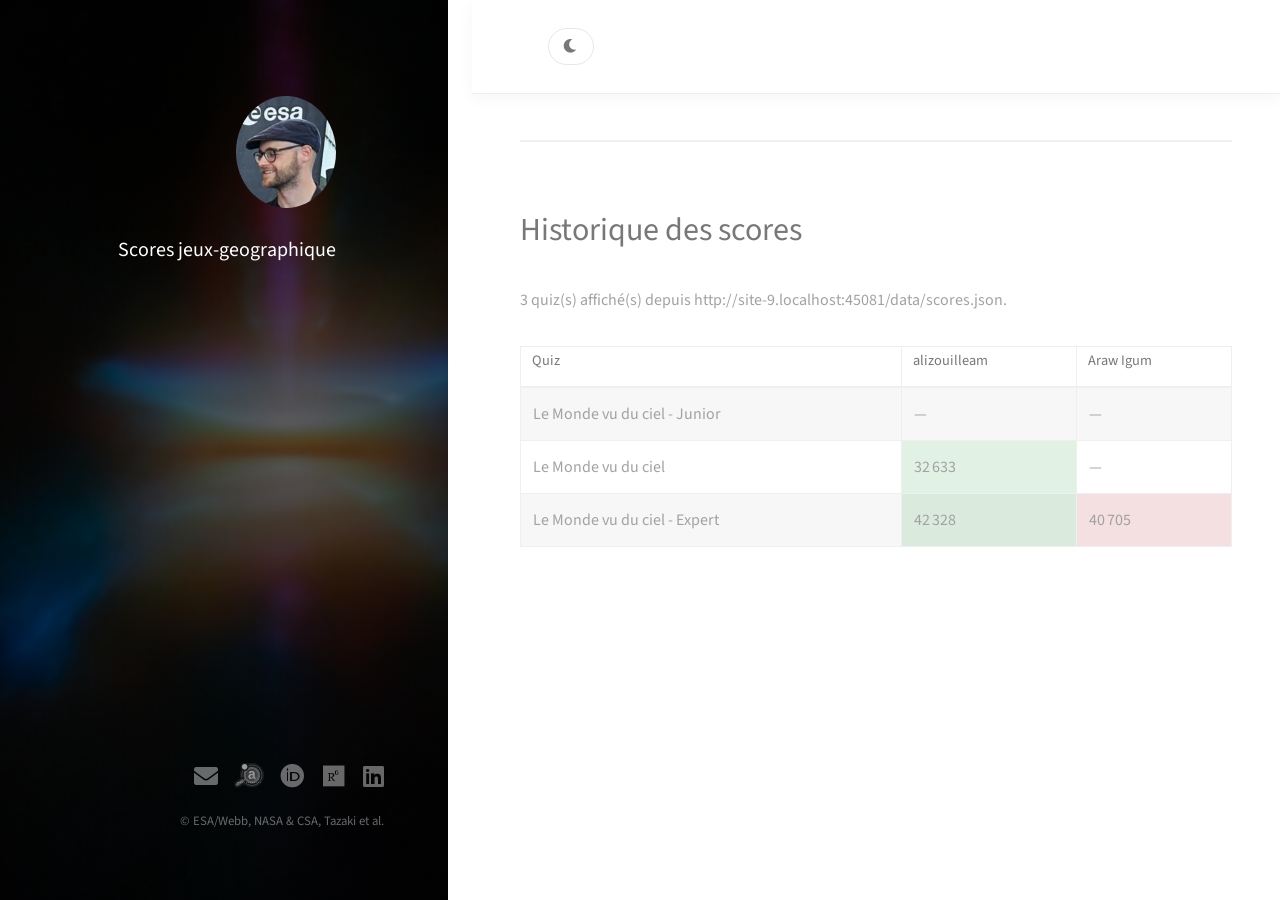
==== commit 7b70c8e2: "Improvement de la page geo" ====
--- a/geo/index.html
+++ b/geo/index.html
@@ -31,6 +31,14 @@
 				border-bottom-width: 2px;
 			}
 
+			#main .scores-table td.score-best {
+				background-color: rgba(46, 160, 67, 0.14);
+			}
+
+			#main .scores-table td.score-worst {
+				background-color: rgba(220, 53, 69, 0.12);
+			}
+
 			body.dark-mode #main .scores-table th,
 			body.dark-mode #main .scores-table td {
 				border-color: #2f2f2f;
@@ -38,6 +46,14 @@
 
 			body.dark-mode #main .scores-table {
 				border-color: #2f2f2f;
+			}
+
+			body.dark-mode #main .scores-table td.score-best {
+				background-color: rgba(46, 160, 67, 0.22);
+			}
+
+			body.dark-mode #main .scores-table td.score-worst {
+				background-color: rgba(220, 53, 69, 0.2);
 			}
 		</style>
 
@@ -141,7 +157,23 @@
 					return '—';
 				}
 
-				return String(value);
+				var numericValue = Number(value);
+
+				if (!Number.isFinite(numericValue)) {
+					return String(value);
+				}
+
+				return new Intl.NumberFormat('fr-FR').format(numericValue);
+			}
+
+			function scoreValue(value) {
+				if (value === null || value === undefined || value === '') {
+					return null;
+				}
+
+				var numericValue = Number(value);
+
+				return Number.isFinite(numericValue) ? numericValue : null;
 			}
 
 			function parseEntryDate(value) {
@@ -156,6 +188,64 @@
 				}
 
 				return new Date(parts[2] + '-' + parts[1] + '-' + parts[0]);
+			}
+
+			function bestScore(existingScore, candidateScore) {
+				if (candidateScore === null) {
+					return existingScore;
+				}
+
+				if (existingScore === null || candidateScore > existingScore) {
+					return candidateScore;
+				}
+
+				return existingScore;
+			}
+
+			function groupByQuiz(entries) {
+				var grouped = {};
+
+				entries.forEach(function (entry) {
+					var quizName = entry && entry.quiz ? String(entry.quiz) : 'Quiz inconnu';
+					var currentGroup = grouped[quizName] || {
+						quiz: quizName,
+						date: entry && entry.date ? entry.date : null,
+						scores: {
+							'alizouilleam': {
+								score: null,
+								date: null
+							},
+							'Araw Igum': {
+								score: null,
+								date: null
+							}
+						}
+					};
+					var entryDate = parseEntryDate(entry && entry.date);
+					var currentDate = parseEntryDate(currentGroup.date);
+
+					if (entryDate > currentDate) {
+						currentGroup.date = entry.date;
+					}
+
+					['alizouilleam', 'Araw Igum'].forEach(function (playerName) {
+						var playerData = entry && entry.scores ? entry.scores[playerName] : null;
+						var candidateScore = scoreValue(playerData && playerData.score);
+
+						if (candidateScore !== null) {
+							currentGroup.scores[playerName].score = bestScore(currentGroup.scores[playerName].score, candidateScore);
+							if (currentGroup.scores[playerName].score === candidateScore) {
+								currentGroup.scores[playerName].date = playerData && playerData.date ? playerData.date : currentGroup.scores[playerName].date;
+							}
+						}
+					});
+
+					grouped[quizName] = currentGroup;
+				});
+
+				return Object.keys(grouped).map(function (quizName) {
+					return grouped[quizName];
+				});
 			}
 
 			function buildRow(entry) {
@@ -163,10 +253,32 @@
 				var quizCell = document.createElement('td');
 				var firstScoreCell = document.createElement('td');
 				var secondScoreCell = document.createElement('td');
+				var firstScore = scoreValue(entry.scores && entry.scores['alizouilleam'] && entry.scores['alizouilleam'].score);
+				var secondScore = scoreValue(entry.scores && entry.scores['Araw Igum'] && entry.scores['Araw Igum'].score);
+				var hasFirst = firstScore !== null;
+				var hasSecond = secondScore !== null;
 
 				quizCell.textContent = entry.quiz || 'Quiz inconnu';
-				firstScoreCell.textContent = parseScore(entry.scores && entry.scores['alizouilleam'] && entry.scores['alizouilleam'].score);
-				secondScoreCell.textContent = parseScore(entry.scores && entry.scores['Araw Igum'] && entry.scores['Araw Igum'].score);
+				firstScoreCell.textContent = parseScore(firstScore);
+				secondScoreCell.textContent = parseScore(secondScore);
+
+				if (hasFirst && hasSecond) {
+					if (firstScore > secondScore) {
+						firstScoreCell.classList.add('score-best');
+						secondScoreCell.classList.add('score-worst');
+					} else if (secondScore > firstScore) {
+						secondScoreCell.classList.add('score-best');
+						firstScoreCell.classList.add('score-worst');
+					}
+				} else if (hasFirst || hasSecond) {
+					if (hasFirst) {
+						firstScoreCell.classList.add('score-best');
+					}
+
+					if (hasSecond) {
+						secondScoreCell.classList.add('score-best');
+					}
+				}
 
 				row.appendChild(quizCell);
 				row.appendChild(firstScoreCell);
@@ -212,7 +324,7 @@
 
 			fetchFromSources(0)
 				.then(function (entries) {
-					var rows = Array.isArray(entries.entries) ? entries.entries.slice() : [];
+					var rows = Array.isArray(entries.entries) ? groupByQuiz(entries.entries) : [];
 
 					rows.sort(function (left, right) {
 						return parseEntryDate(right.date) - parseEntryDate(left.date);
@@ -224,7 +336,7 @@
 						tbody.appendChild(buildRow(entry));
 					});
 
-					status.textContent = rows.length + ' entrée(s) chargée(s) depuis ' + entries.source + '.';
+					status.textContent = rows.length + ' quiz(s) affiché(s) depuis ' + entries.source + '.';
 				})
 				.catch(function () {
 					showError('Impossible de charger /data/scores.json.');
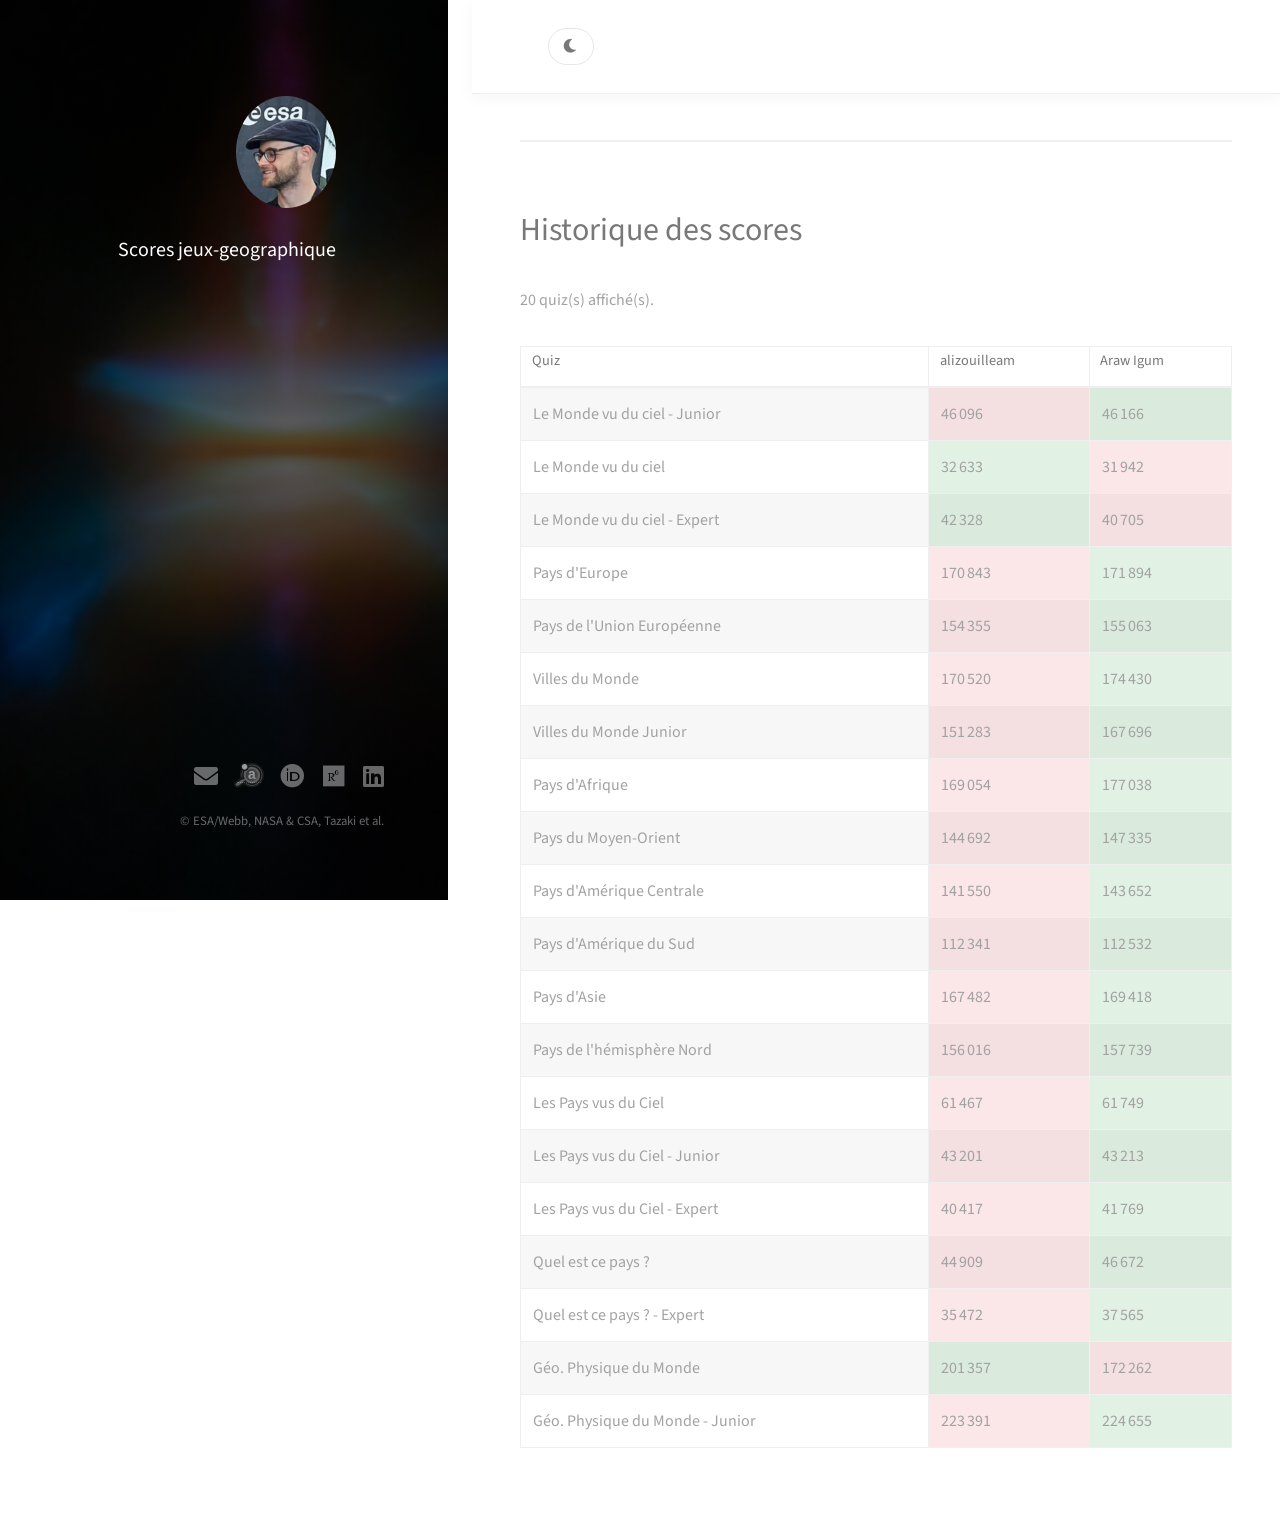
==== commit 99d51389: "Petits changements dans certaines phrases" ====
--- a/geo/index.html
+++ b/geo/index.html
@@ -101,7 +101,7 @@
 				<header class="major">
 					<h2>Historique des scores</h2>
 				</header>
-				<p id="scores-status">Chargement des données depuis ../data/scores.json...</p>
+				<p id="scores-status">Chargement des données</p>
 				<div class="table-wrapper">
 					<table class="scores-table" aria-describedby="scores-status">
 						<thead>
@@ -336,7 +336,7 @@
 						tbody.appendChild(buildRow(entry));
 					});
 
-					status.textContent = rows.length + ' quiz(s) affiché(s) depuis ' + entries.source + '.';
+					status.textContent = rows.length + ' quiz(s) affiché(s)' + '.';
 				})
 				.catch(function () {
 					showError('Impossible de charger /data/scores.json.');
